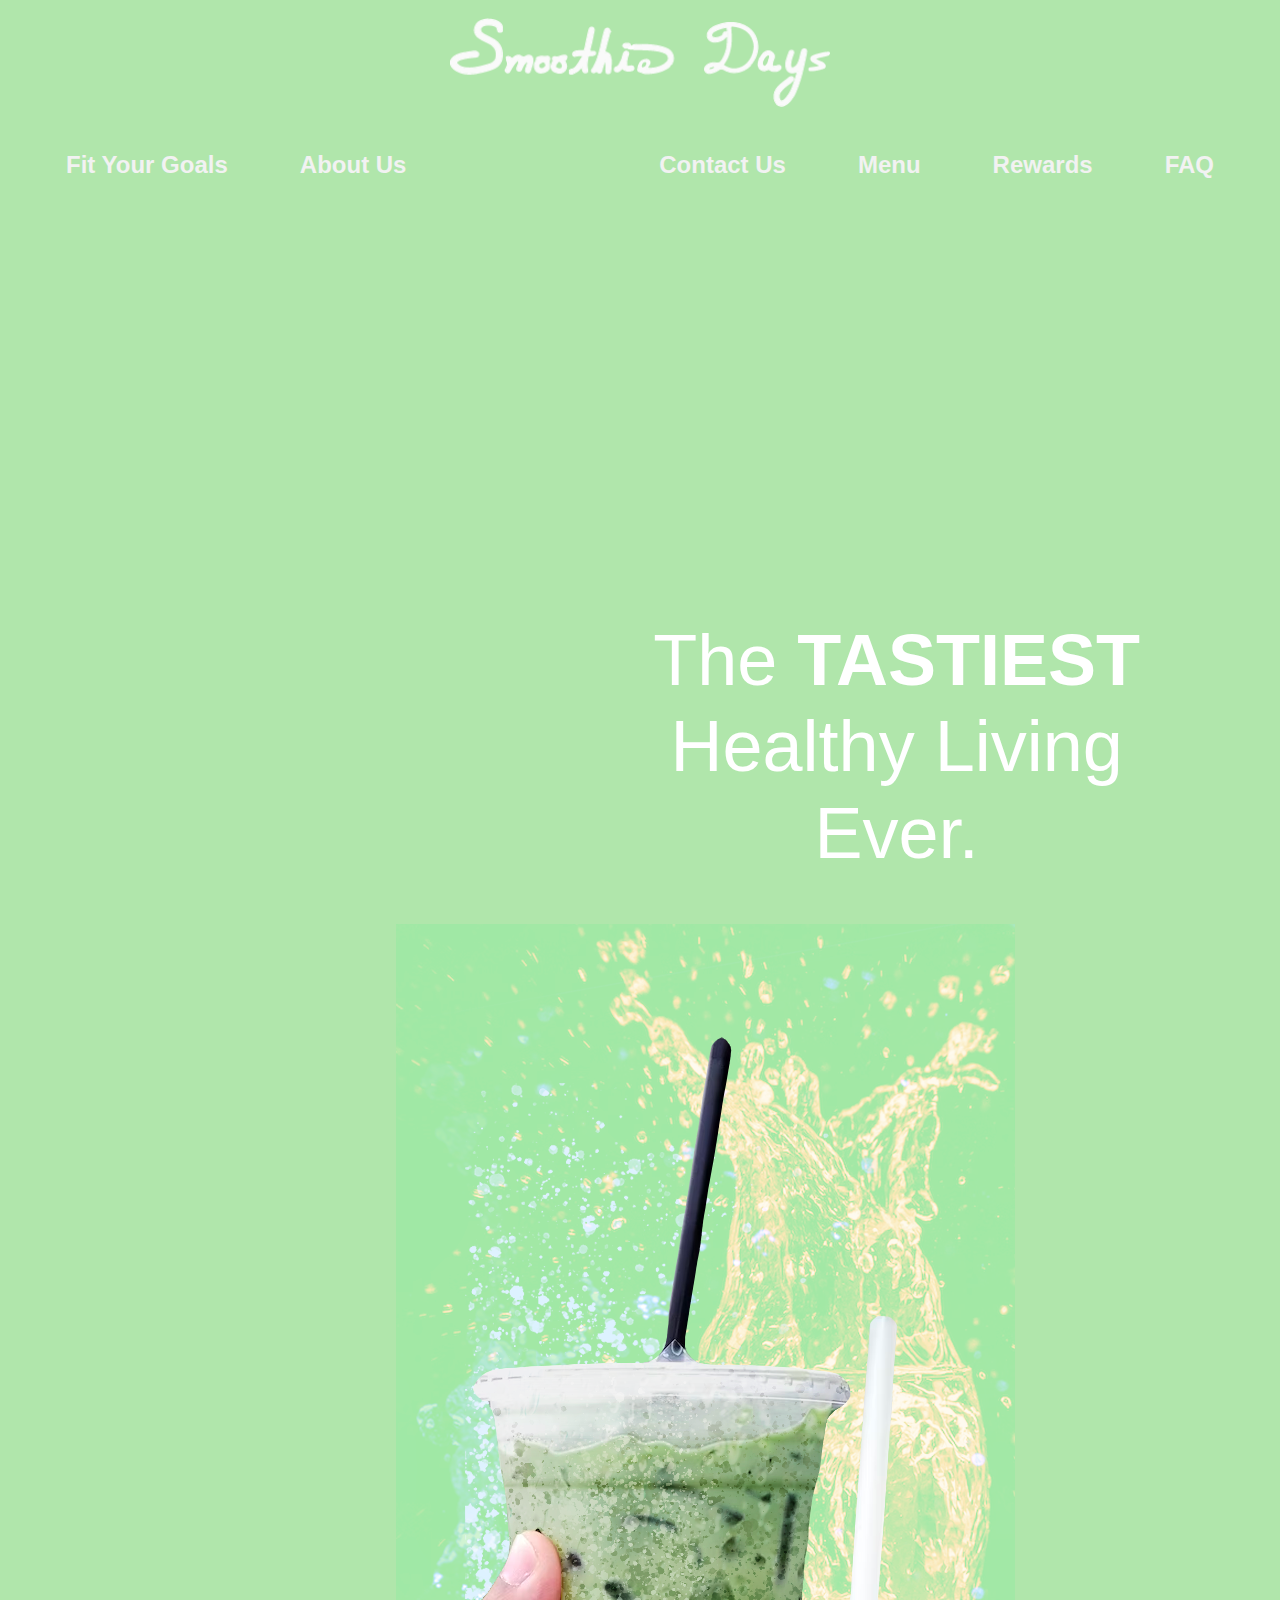
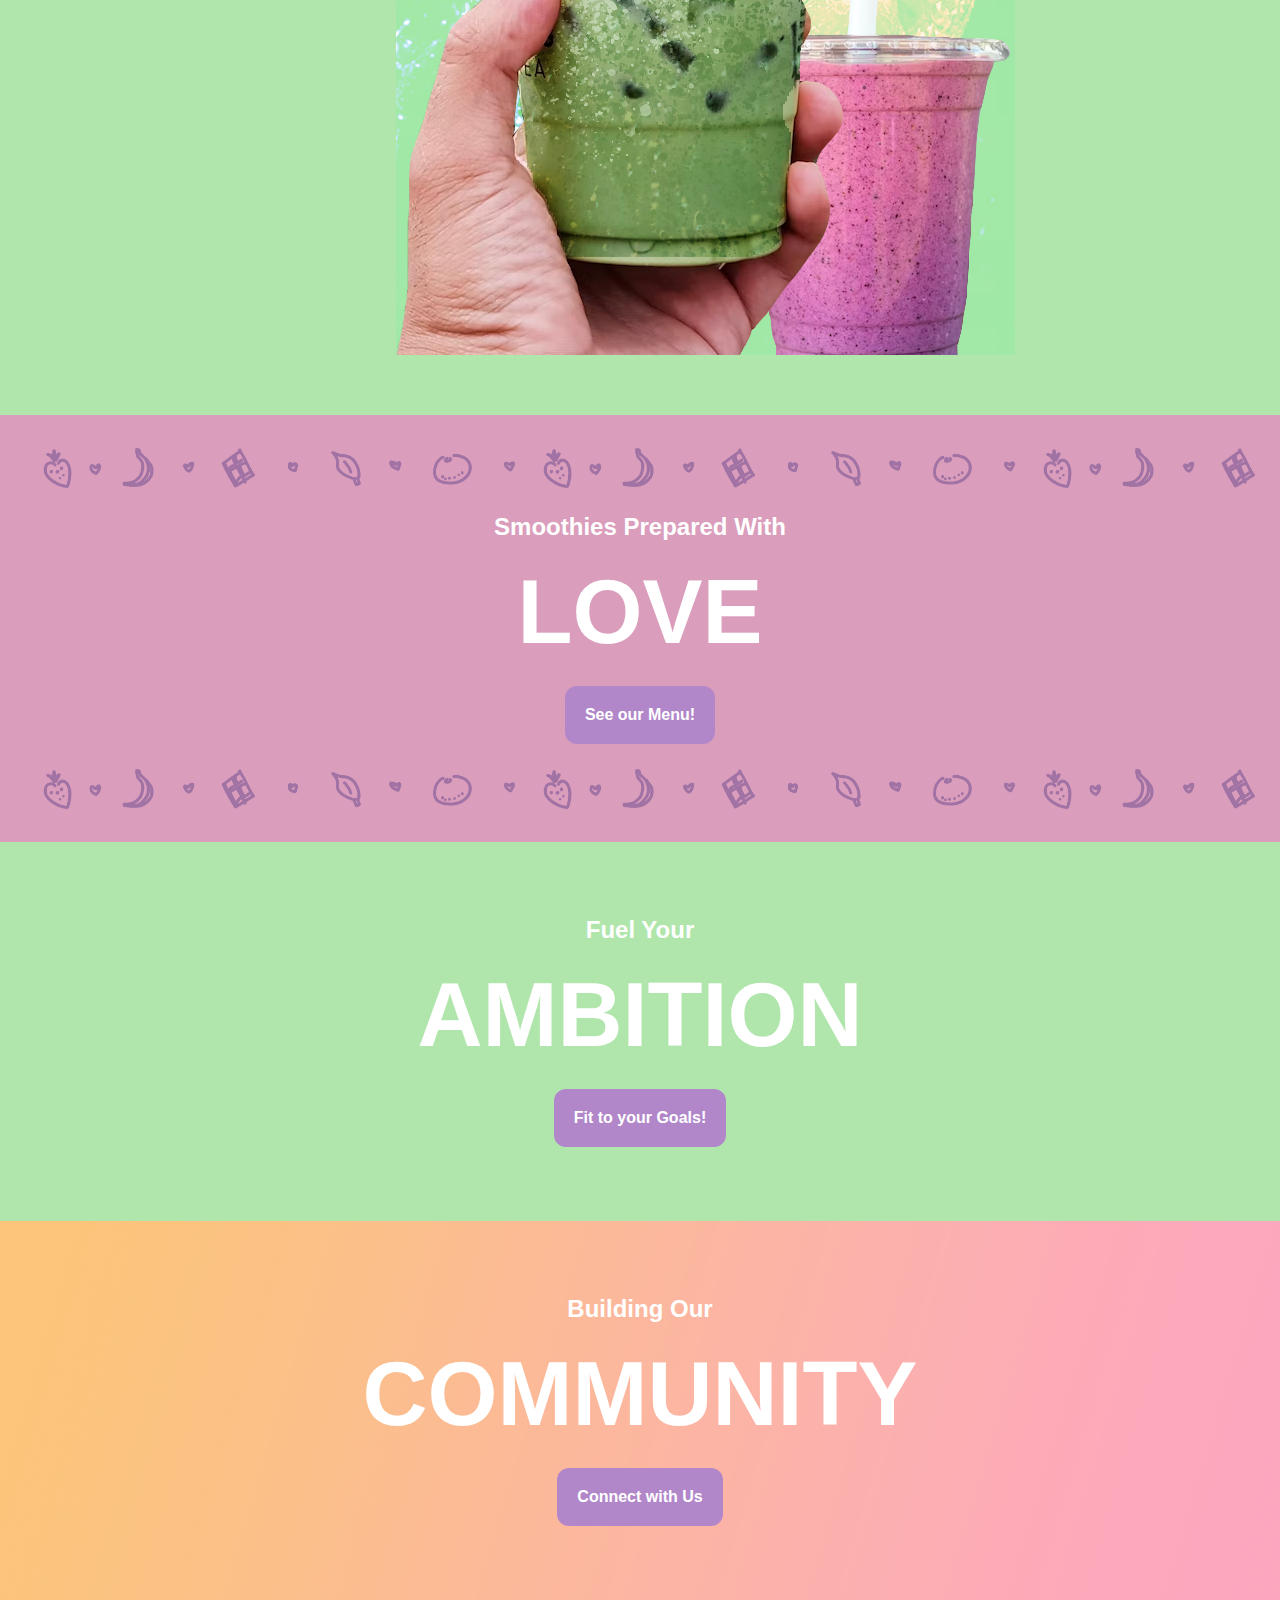
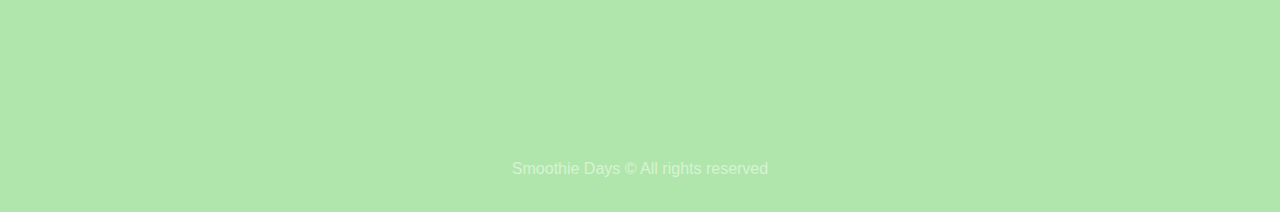
==== index.html @ b8621936 "Finished Contact Us" ====
<!<!DOCTYPE html>

<html>

  <head>
    <title>
      Smoothie Website
    </title>
    <link rel="stylesheet" href="style_a.css">
  </head>




  <body>
    <br>

    <!-- Header -->
    <div class="ashton_header">
      <a href="index.html"><img src="logo.png" alt="Smoothie Days" class="logo"></a>
      <div class="topnav">
        <h2 style="margin:30px;">
          <a href="fit_your_goals.html" style="float:left;">Fit Your Goals</a>
          <a href="about_us.html" style="float:left;">About Us</a>
          <a href="faq.html" style="float:right;">FAQ</a>
          <a href="rewards.html" style="float:right;">Rewards</a>
          <a href="menu.html" style="float:right;">Menu</a>
          <a href="contact_us.html" style="float:right;">Contact Us</a>
        </h2>
      </div>
    </div>


    <br>
    <br>
    <br>



    <!-- Main Ad -->
    <div class="headline">
      <h1>
        <br>
        <br>
        <br>
      The <a style="font-weight:bolder;">TASTIEST <a><br>
      Healthy Living <br>
      Ever.
      </h1>
      <img src="cup.png" alt="Smoothie Days Smoothie">
    </div>


    <!-- Menu ad -->
    <div class="menu_ad1">
      <div class="sliding_background"></div>
      <h2>Smoothies Prepared With</h2>
      <a>LOVE</a>
      <br>
      <br>
      <!-- add the button here  -->
      <form action="about_us.html">
        <input type="submit" value = "See our Menu!" class="button_menu">
      </form>
      <div class="sliding_background"></div>
    </div>




    <div class="menu_ad2">
      <br>
      <h2>Fuel Your</h2>
      <a>AMBITION</a>
      <br>
      <br>
      <form action="fit_your_goals.html">
        <input type="submit" value = "Fit to your Goals!" class="button_menu">
      </form>
      <br>


    </div>

    <div class="menu_ad3">
      <br>
      <h2>Building Our</h2>
      <a>COMMUNITY</a>
      <br>
      <br>
      <form action="about_us.html">
        <input type="submit" value = "Connect with Us" class="button_menu">
      </form>
      <br>


    </div>

    <br>
    <br>
    <br>
    <br>
    <br>
    <br>
    <br>
    <br>
    <p style="text-align:center;opacity:0.5;">Smoothie Days &#169; All rights reserved</p>
    <br>






  </body>

</html>
---- style_a.css ----
body {
  background-color: #b0e6ab;
  font-family: 'Helvetica', 'Arial', sans-serif;
  color: white;
  margin:0;
  padding:0;


}

/* used for the biggest of logo */
h1 {
  font-weight:normal;
}

h2 {
  font-size: 24px;
  font-weight:bold;
}

a {
  text-decoration:none;
  color:white;
}

.topnav {
  white-space: nowrap;
  overflow: hidden;
  text-overflow: ellipsis;

}

.topnav a{
  float: left;
  color: #f2f2f2;
  text-align: center;
  padding: 14px 36px;
  text-decoration: none;
}

.topnav a:hover {
  text-shadow: 0 0 30px #fff;
}


.logo {
  display: block;
  margin-left: auto;
  margin-right: auto;
  width: 380px;
  transition: all .2s ease-in-out;

}

.logo:hover {
  transform: scale(1.05);
}

.headline {
  font-weight:normal;
  display: block;
  margin: 2px 0 0 0;
  overflow:hidden;
  line-height:1.2;
}

.headline h1 {
  font-size: 72px;
  float:right;
  margin-right:80px;
  transition: all .2s ease-in-out;
}

.headline img{
  display:inline;
  margin-left:130px;

}

@media only screen and (max-width: 1024px) {
  .headline h1 {
    font-size: 52px;
    text-align: center;
    display: block;
    margin-left: auto;
    margin-right: auto;
    float:none;
  }

  .headline img {
    margin-left:0px;

  }
}


.menu_ad1 {
  display: block;
  padding: 28px;
  text-align: center;
  background-color: #da9dbc;
  overflow: hidden;
  transition: all .2s ease-in-out;
}

.menu_ad1 a{
  font-size:90px;
  padding:0px;
  font-weight:bold;
  position: relative;
  margin: 0 auto;
  text-align: center;
}

.menu_ad1:hover {
  background-color:#bf7f9f;
  background-blend-mode: lighten;
}


.menu_ad2 {
  display: block;
  padding: 36px;
  text-align: center;
  background: url(lifting.png) no-repeat center center fixed;
  -webkit-background-size: cover;
  -moz-background-size: cover;
  -o-background-size: cover;
  background-size: 100%;
  overflow: hidden;
  transition: all .2s ease-in-out;
}


.menu_ad2:hover {
  display: block;
  background:linear-gradient(rgba(0,0,0,0.25), rgba(0,0,0,0.25)), url(lifting.png);
  -webkit-background-size: cover;
  -moz-background-size: cover;
  -o-background-size: cover;
  background-size: 100%;
}

.menu_ad2 a{
  font-size:90px;
  padding:0px;
  font-weight:bold;
  position: relative;
  margin: 0 auto;
  text-align: center;
}

.menu_ad3 {
  display: block;
  padding: 36px;
  text-align: center;
  background: url(gradient.png);

  background-size: 100%;
  overflow: hidden;
  transition: all .2s ease-in-out;
}


.menu_ad3:hover {

  background:linear-gradient(rgba(0,0,0,0.25), rgba(0,0,0,0.25)), url(gradient.png);
  background-size: 100%;
  /* background: linear-gradient(90deg,#d1a463,#ba7588); */
}


.menu_ad3 a{
  font-size:90px;
  padding:0px;
  font-weight:bold;
  position: relative;
  margin: 0 auto;
  text-align: center;

}


.button_menu {
  background-color: #b187ca;
  border: none;
  color: white;
  padding: 20px;
  text-align: center;
  text-decoration: none;
  font-weight:bold;
  display: inline-block;
  font-size: 16px;
  margin: 4px 2px;
  border-radius: 12px;
  transition: all .2s ease-in-out;
}

.button_menu:hover {
  background-image: linear-gradient(rgb(0 0 0/5%) 0 0);
  transform: scale(1.05);
  color:linear-gradient(rgb(0 0 0/5%) 0 0);
}



.sliding_background {
  background: url("ingredient_patt.png") repeat-x;
  background-size: 500px;
  opacity: .75;
  height: 50px;
  width: 5076px;
  animation: slide 60s linear infinite;
}

@keyframes slide {
  0% {
    transform: translate3d(0, 0, 0);
  }
  100% {
    transform: translate3d(-1692px, 0, 0); /* The image width */
  }
}

.menu_ad1 img{
  width:35%;


}

.headline {
    background-blend-mode: multiply;
    background-size: cover;
    padding: 60px;
    display: block;
    color: white;
    text-align: center;
}

.headline h4 {
  margin:0px;
  font-size: 50px;
}

.line {
    background-color: white;
    margin: 0px;
    width: 100%;
    height: 10px;
}

input[type=text]{
    -webkit-border-radius: 20px;
    -moz-border-radius: 20px;
     border-radius: 20px;
     border: 1px solid #24b538;
     color: black;
     width: 250px;
     height: 30px;
     padding-left: 10px;
    }

input[type=text]:focus {
     outline: none;
     border: 1px solid #a0d18c;
     color: #24b538;
}

input[type=text]::placeholder {
     opacity: .5;
}

.onsubmit {
    padding: 60px;
    display: block;
    color: #24b538;
    text-align: center;
    font-size:28px;
    line-height: 1.5;
}


label {
  display: inline-block;
  width:80px;
  text-align: left;
  font-weight: bold;
}

textarea{
  border-radius: 5px;
  font-family: 'Helvetica', 'Arial', sans-serif;
}

textarea::placeholder {
  font-family: 'Helvetica', 'Arial', sans-serif;
  opacity: .5;

}

input[type=button]{
     border-radius: 10px;
     border: 1px solid #2d9fd9;
     color: white;
     background: #b187ca;
     height: 30px;
     padding-left: 10px;
     font-size: 12px;
     font-weight: bold;
    }


.white_board {
  color: #24b538;
    background: white;
    padding: 30px;
    margin: 60px;
    font-size:18px;
    line-height: 1.5;

}

ul{
    font-weight: bold;
    font-size:28px;
    line-height: 1.5 ;
}

li{
  font-weight: normal;
    margin-left:30px;
    font-size:20px;
}
/* .menu_ad */

/*
:hover {
        transform: scale(1.1);
        box-shadow: 0 0 10px rgba(0, 0, 0, 0.5);
} */
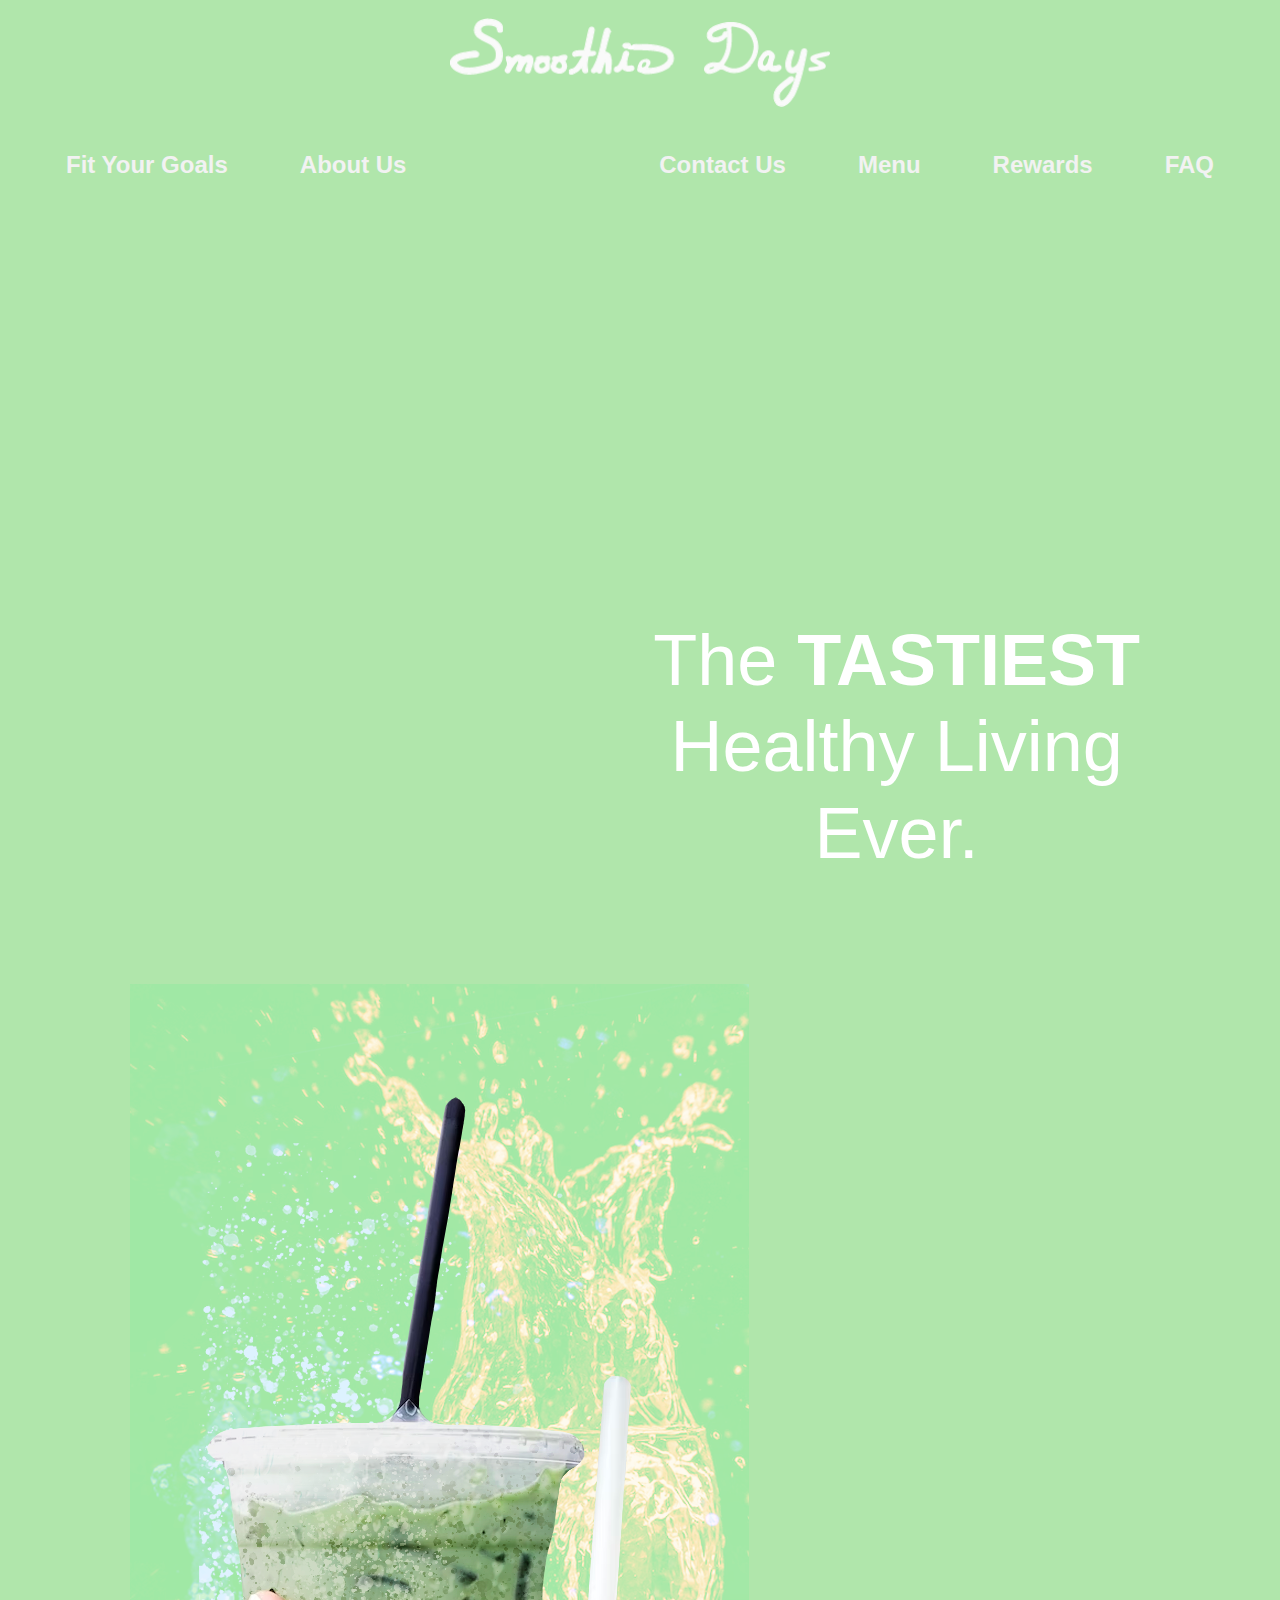
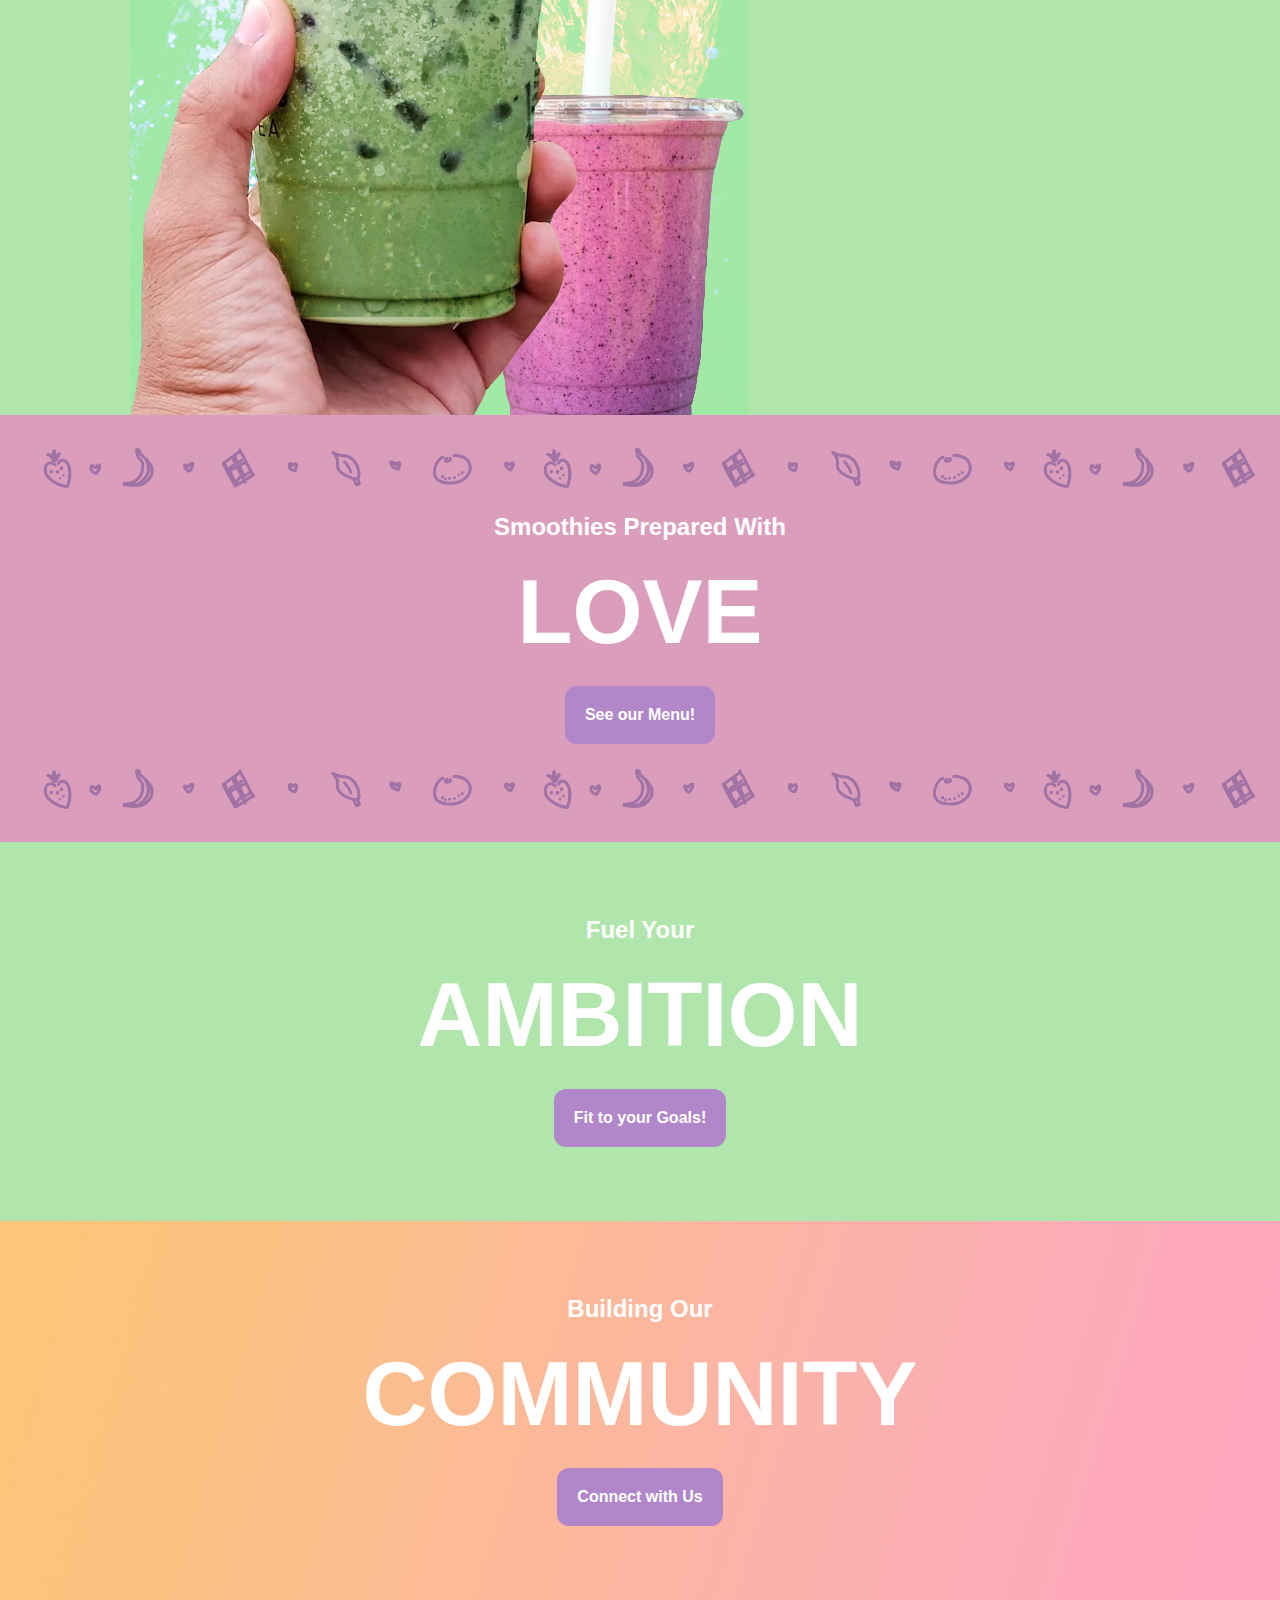
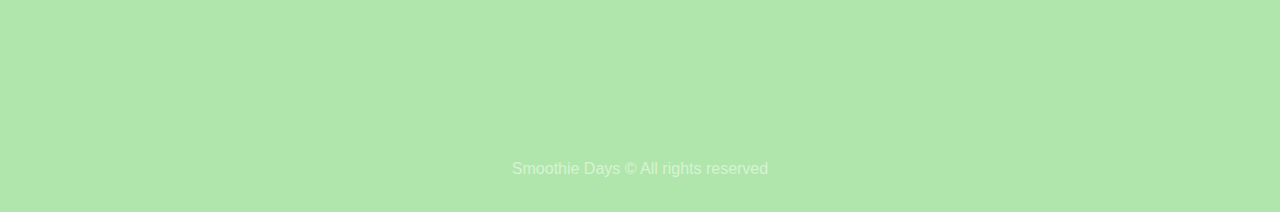
==== commit ebd2b264: "FAQ" ====
--- a/index.html
+++ b/index.html
@@ -47,9 +47,9 @@
       Healthy Living <br>
       Ever.
       </h1>
-      <img src="cup.png" alt="Smoothie Days Smoothie">
+
     </div>
-
+<img src="cup.png" alt="Smoothie Days Smoothie" style="display:inline;">
 
     <!-- Menu ad -->
     <div class="menu_ad1">
--- a/style_a.css
+++ b/style_a.css
@@ -71,10 +71,8 @@
   transition: all .2s ease-in-out;
 }
 
-.headline img{
-  display:inline;
+img {
   margin-left:130px;
-
 }
 
 @media only screen and (max-width: 1024px) {
@@ -87,9 +85,8 @@
     float:none;
   }
 
-  .headline img {
+  img {
     margin-left:0px;
-
   }
 }
 
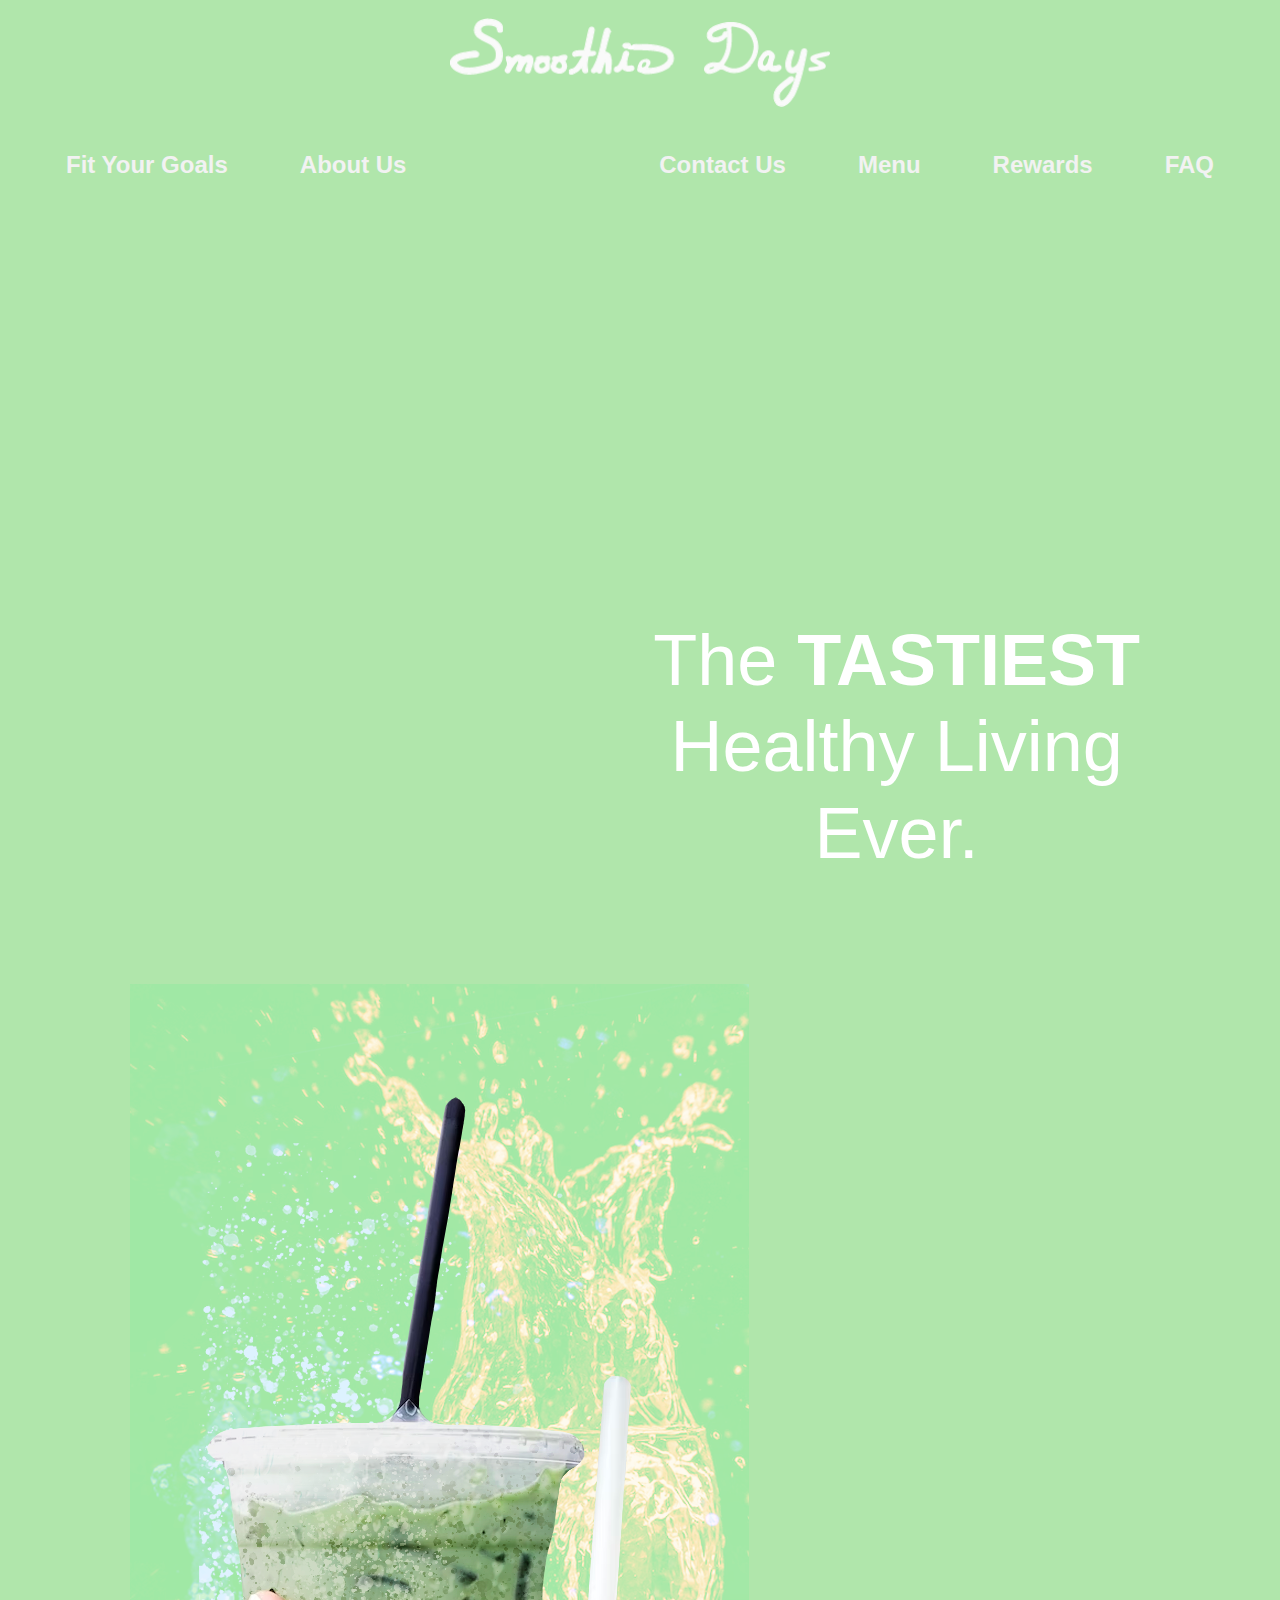
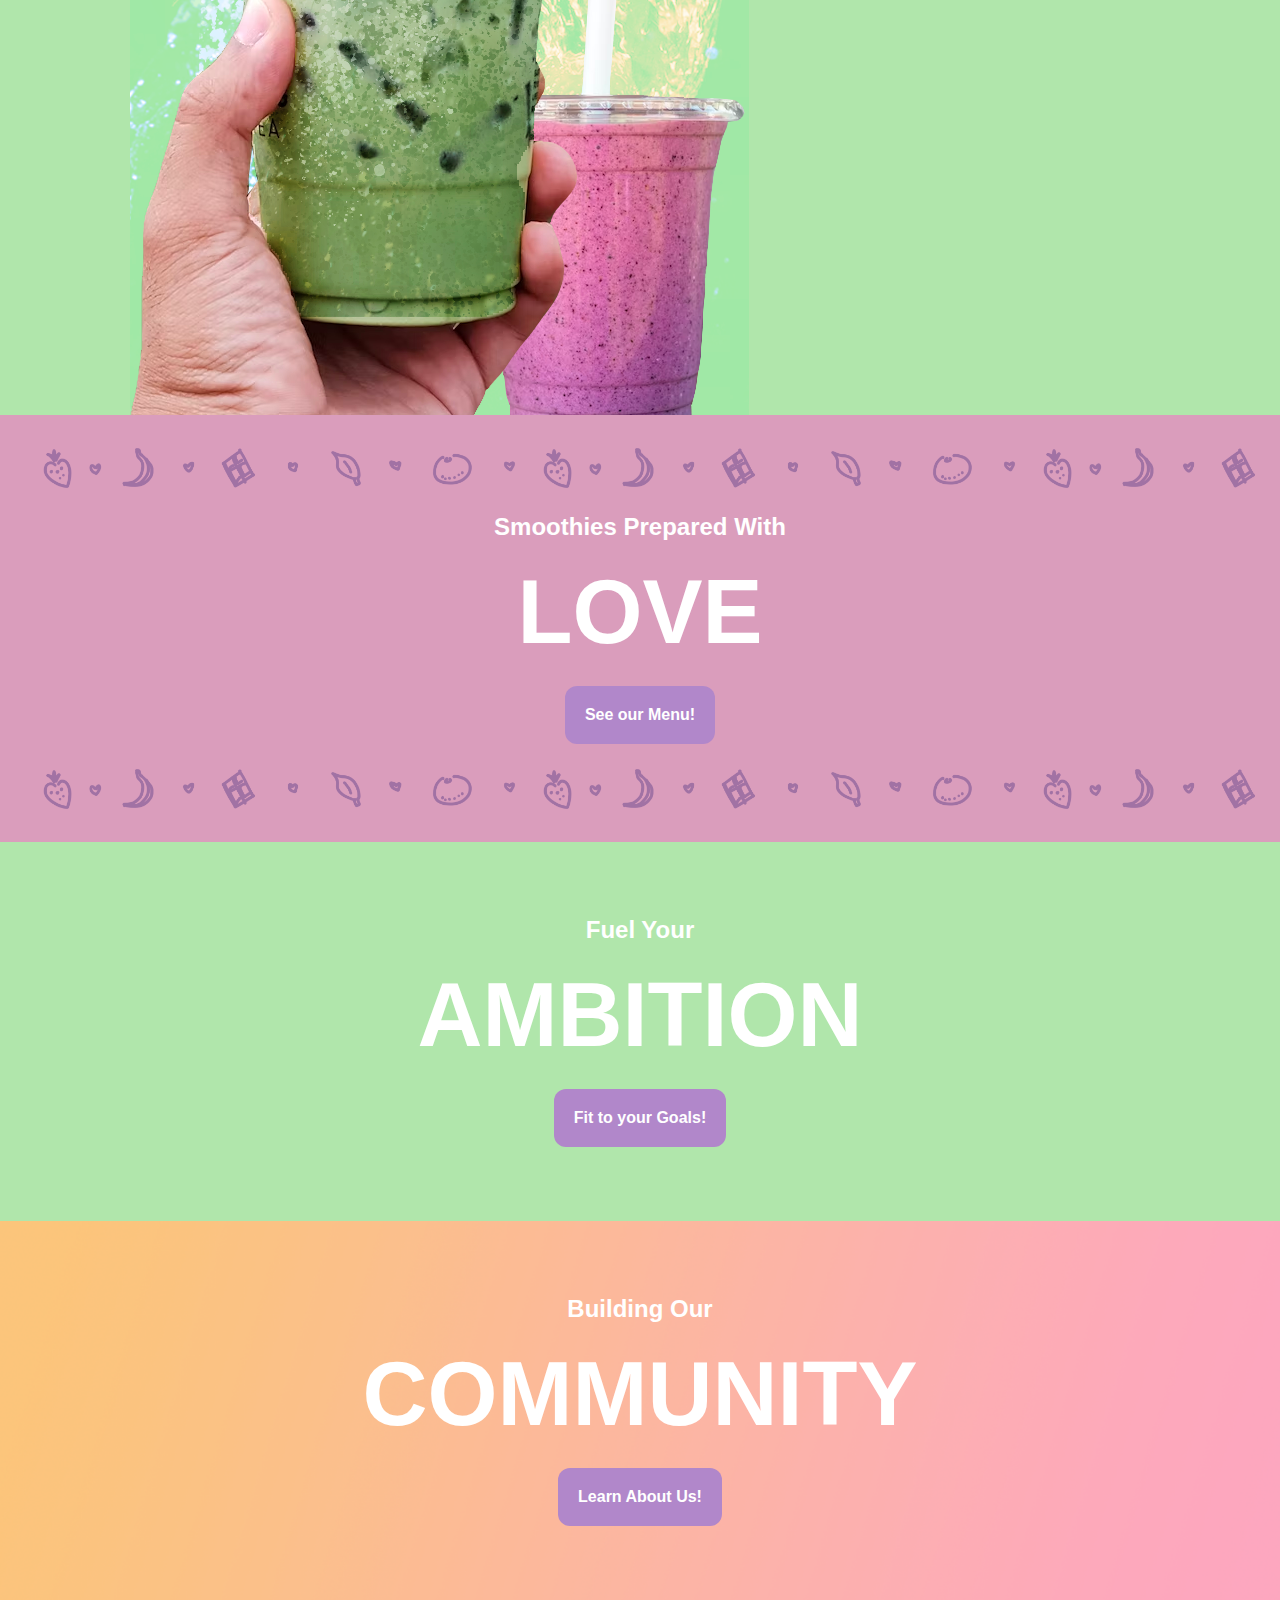
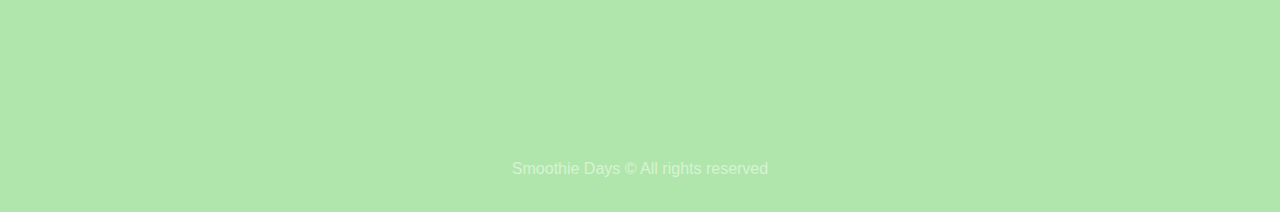
==== commit 820dbee1: "minor edit to index.html" ====
--- a/index.html
+++ b/index.html
@@ -89,7 +89,7 @@
       <br>
       <br>
       <form action="about_us.html">
-        <input type="submit" value = "Connect with Us" class="button_menu">
+        <input type="submit" value = "Learn About Us!" class="button_menu">
       </form>
       <br>
 
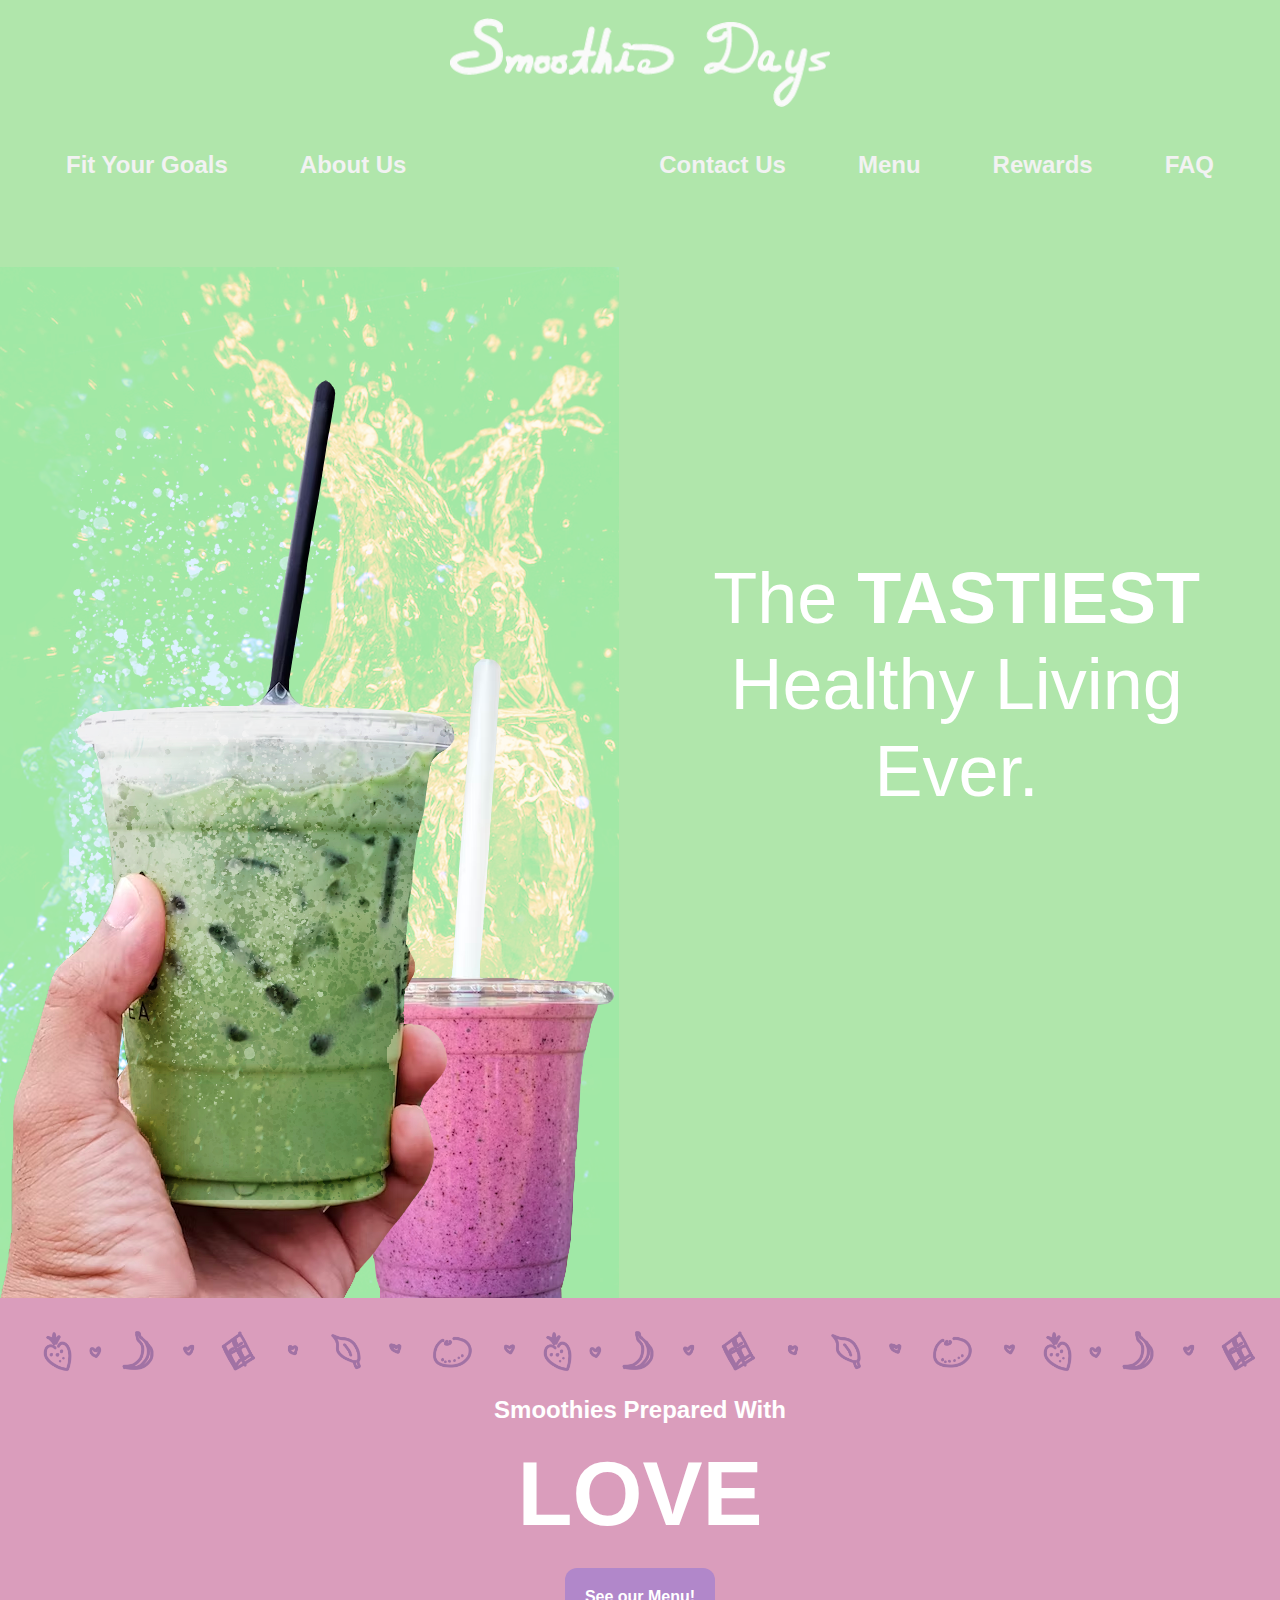
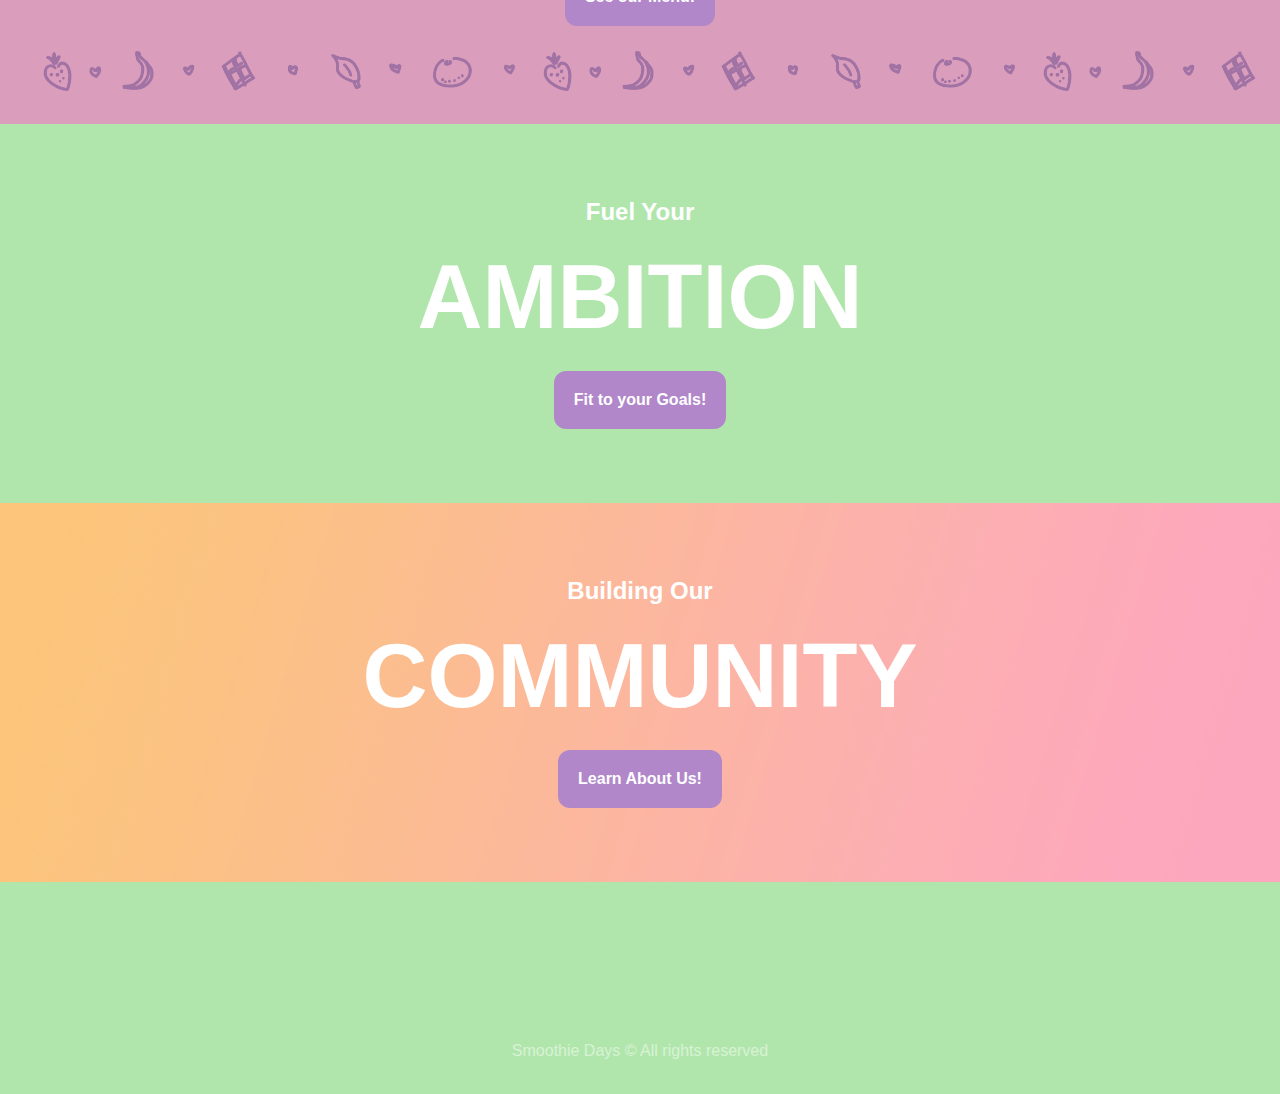
==== commit ea6bc1d9: "Fixed homepage" ====
--- a/index.html
+++ b/index.html
@@ -38,7 +38,7 @@
 
 
     <!-- Main Ad -->
-    <div class="headline">
+    <div class="headline" style="display: inline;">
       <h1>
         <br>
         <br>
--- a/style_a.css
+++ b/style_a.css
@@ -58,7 +58,7 @@
 
 .headline {
   font-weight:normal;
-  display: block;
+  display:inline;
   margin: 2px 0 0 0;
   overflow:hidden;
   line-height:1.2;
@@ -71,9 +71,9 @@
   transition: all .2s ease-in-out;
 }
 
-img {
+/* img {
   margin-left:130px;
-}
+} */
 
 @media only screen and (max-width: 1024px) {
   .headline h1 {
@@ -221,8 +221,6 @@
 
 .menu_ad1 img{
   width:35%;
-
-
 }
 
 .headline {
@@ -314,7 +312,6 @@
     margin: 60px;
     font-size:18px;
     line-height: 1.5;
-
 }
 
 ul{
@@ -334,4 +331,4 @@
 :hover {
         transform: scale(1.1);
         box-shadow: 0 0 10px rgba(0, 0, 0, 0.5);
-} */
+} */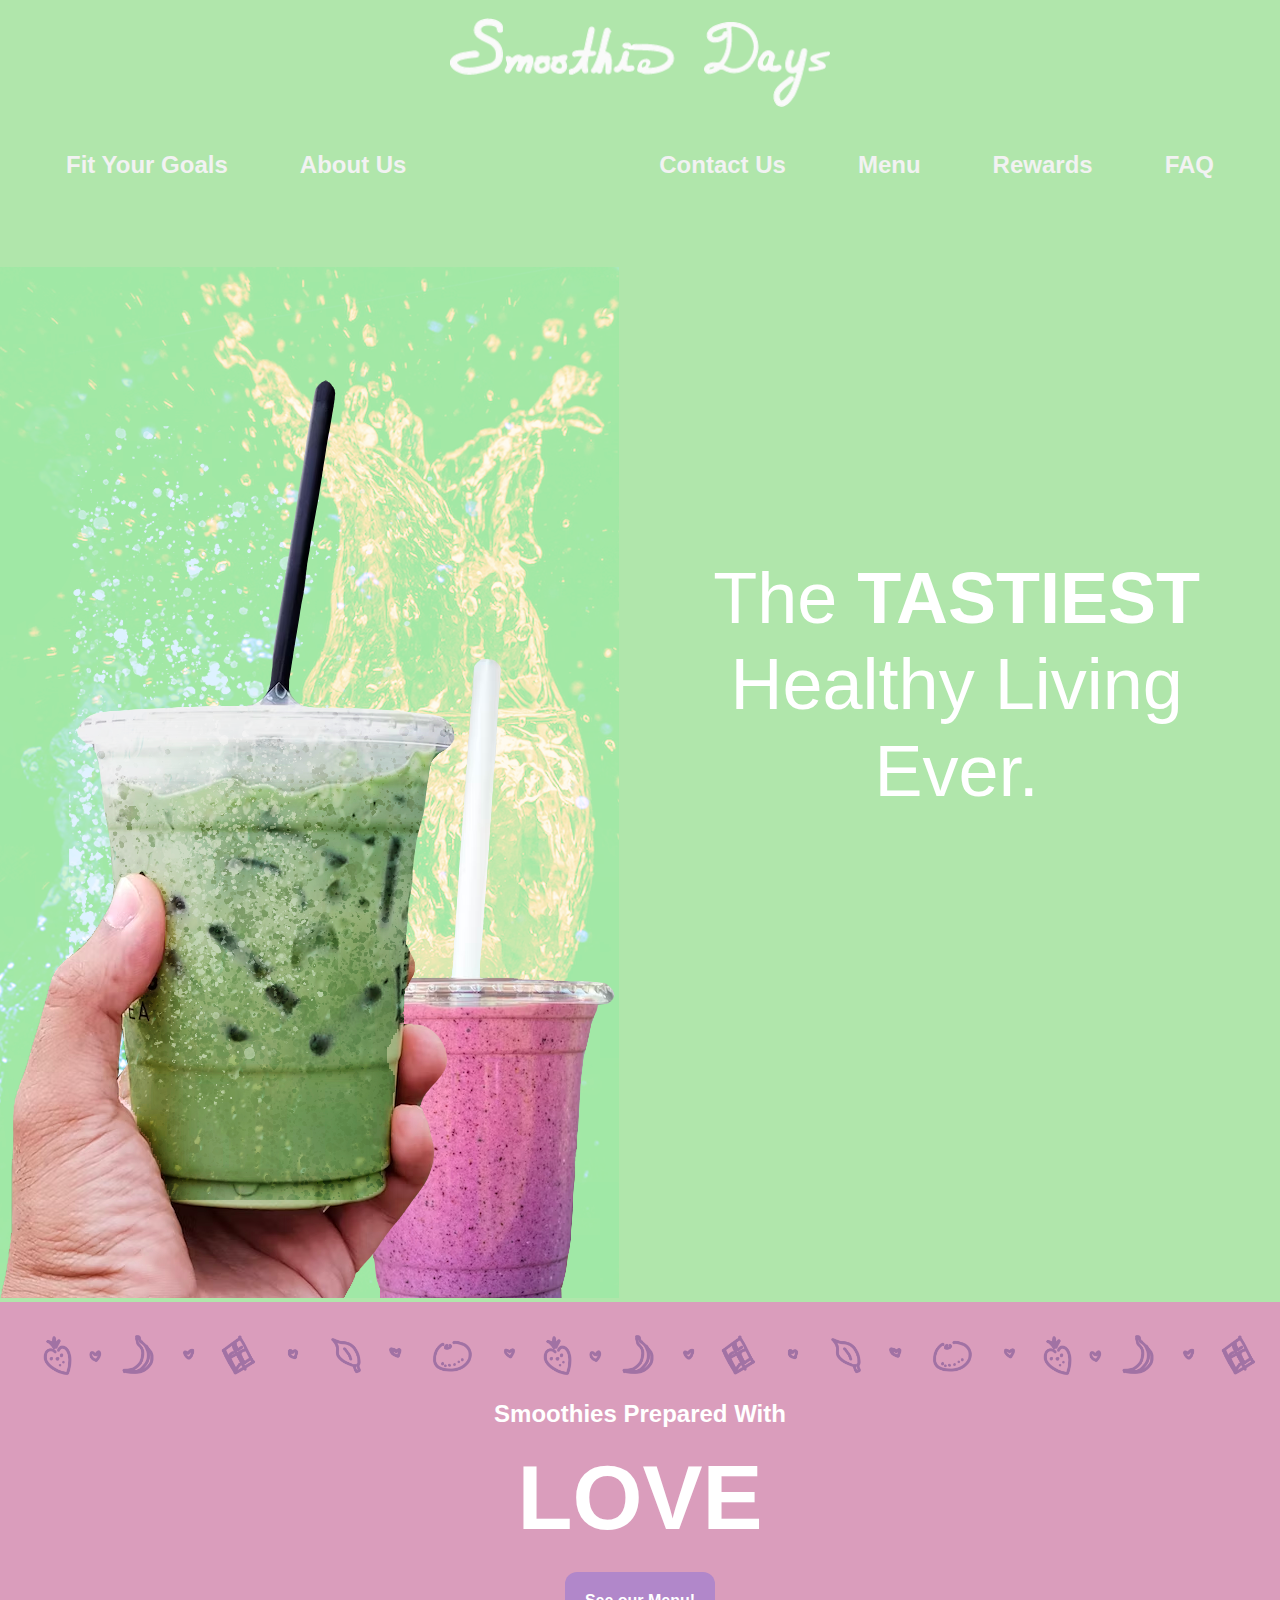
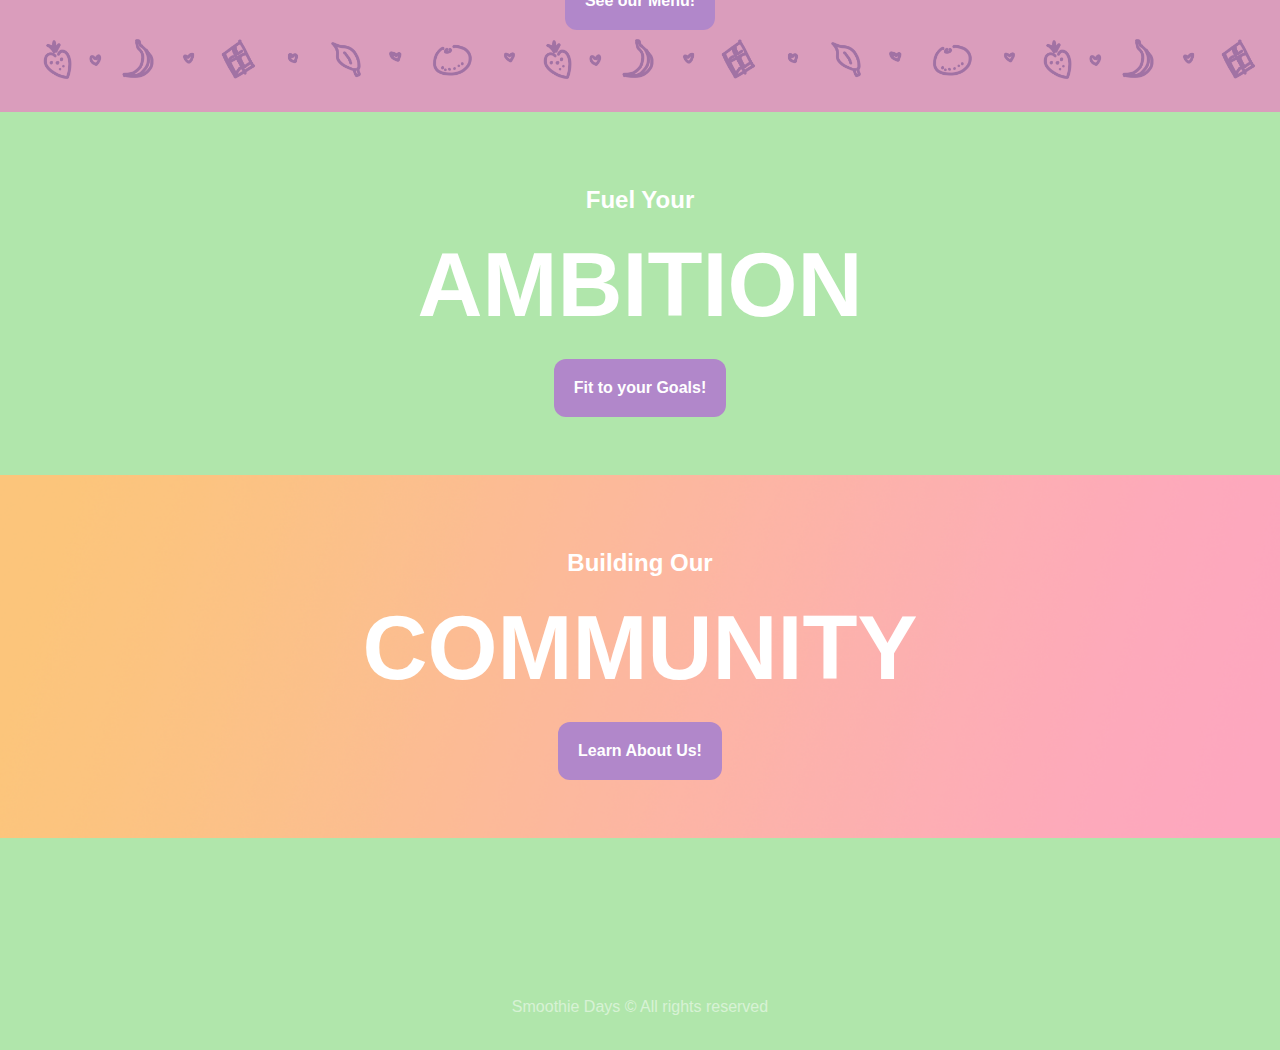
==== commit e0911d26: "Meta Keywords" ====
--- a/index.html
+++ b/index.html
@@ -1,117 +1,109 @@
-<!<!DOCTYPE html>
 
-<html>
+<!DOCTYPE html>
+<html lang="en">
+<head>
+  <meta charset="UTF-8">
+  <meta http-equiv="X-UA-Compatible" content="IE=edge">
+  <meta name="viewport" content="width=device-width, initial-scale=1.0">
+  <meta name="keywords" content="Smoothie, Smoothies, Health, Healthy, Smoothie Days">
+  <link rel="stylesheet" href="style_a.css">
+  <title>Smoothie Website</title>
+</head>
+<body>
+  <br>
 
-  <head>
-    <title>
-      Smoothie Website
-    </title>
-    <link rel="stylesheet" href="style_a.css">
-  </head>
+  <!-- Header -->
+  <div class="ashton_header">
+    <a href="index.html"><img src="logo.png" alt="Smoothie Days" class="logo"></a>
+    <div class="topnav">
+      <h2 style="margin:30px;">
+        <a href="fit_your_goals.html" style="float:left;">Fit Your Goals</a>
+        <a href="about_us.html" style="float:left;">About Us</a>
+        <a href="faq.html" style="float:right;">FAQ</a>
+        <a href="rewards.html" style="float:right;">Rewards</a>
+        <a href="menu.html" style="float:right;">Menu</a>
+        <a href="contact_us.html" style="float:right;">Contact Us</a>
+      </h2>
+    </div>
+  </div>
+
+
+  <br>
+  <br>
+  <br>
+
+
+
+  <!-- Main Ad -->
+  <div class="headline" style="display: inline;">
+    <h1>
+      <br>
+      <br>
+      <br>
+    The <a style="font-weight:bolder;">TASTIEST <a><br>
+    Healthy Living <br>
+    Ever.
+    </h1>
+
+  </div>
+<img src="cup.png" alt="Smoothie Days Smoothie" style="display:inline;">
+
+  <!-- Menu ad -->
+  <div class="menu_ad1">
+    <div class="sliding_background"></div>
+    <h2>Smoothies Prepared With</h2>
+    <a>LOVE</a>
+    <br>
+    <br>
+    <!-- add the button here  -->
+    <form action="about_us.html">
+      <input type="submit" value = "See our Menu!" class="button_menu">
+    </form>
+    <div class="sliding_background"></div>
+  </div>
 
 
 
 
-  <body>
+  <div class="menu_ad2">
     <br>
-
-    <!-- Header -->
-    <div class="ashton_header">
-      <a href="index.html"><img src="logo.png" alt="Smoothie Days" class="logo"></a>
-      <div class="topnav">
-        <h2 style="margin:30px;">
-          <a href="fit_your_goals.html" style="float:left;">Fit Your Goals</a>
-          <a href="about_us.html" style="float:left;">About Us</a>
-          <a href="faq.html" style="float:right;">FAQ</a>
-          <a href="rewards.html" style="float:right;">Rewards</a>
-          <a href="menu.html" style="float:right;">Menu</a>
-          <a href="contact_us.html" style="float:right;">Contact Us</a>
-        </h2>
-      </div>
-    </div>
-
-
+    <h2>Fuel Your</h2>
+    <a>AMBITION</a>
     <br>
     <br>
+    <form action="fit_your_goals.html">
+      <input type="submit" value = "Fit to your Goals!" class="button_menu">
+    </form>
     <br>
 
 
+  </div>
 
-    <!-- Main Ad -->
-    <div class="headline" style="display: inline;">
-      <h1>
-        <br>
-        <br>
-        <br>
-      The <a style="font-weight:bolder;">TASTIEST <a><br>
-      Healthy Living <br>
-      Ever.
-      </h1>
-
-    </div>
-<img src="cup.png" alt="Smoothie Days Smoothie" style="display:inline;">
-
-    <!-- Menu ad -->
-    <div class="menu_ad1">
-      <div class="sliding_background"></div>
-      <h2>Smoothies Prepared With</h2>
-      <a>LOVE</a>
-      <br>
-      <br>
-      <!-- add the button here  -->
-      <form action="about_us.html">
-        <input type="submit" value = "See our Menu!" class="button_menu">
-      </form>
-      <div class="sliding_background"></div>
-    </div>
-
-
-
-
-    <div class="menu_ad2">
-      <br>
-      <h2>Fuel Your</h2>
-      <a>AMBITION</a>
-      <br>
-      <br>
-      <form action="fit_your_goals.html">
-        <input type="submit" value = "Fit to your Goals!" class="button_menu">
-      </form>
-      <br>
-
-
-    </div>
-
-    <div class="menu_ad3">
-      <br>
-      <h2>Building Our</h2>
-      <a>COMMUNITY</a>
-      <br>
-      <br>
-      <form action="about_us.html">
-        <input type="submit" value = "Learn About Us!" class="button_menu">
-      </form>
-      <br>
-
-
-    </div>
-
+  <div class="menu_ad3">
+    <br>
+    <h2>Building Our</h2>
+    <a>COMMUNITY</a>
     <br>
     <br>
-    <br>
-    <br>
-    <br>
-    <br>
-    <br>
-    <br>
-    <p style="text-align:center;opacity:0.5;">Smoothie Days &#169; All rights reserved</p>
+    <form action="about_us.html">
+      <input type="submit" value = "Learn About Us!" class="button_menu">
+    </form>
     <br>
 
 
+  </div>
 
+  <br>
+  <br>
+  <br>
+  <br>
+  <br>
+  <br>
+  <br>
+  <br>
+  <p style="text-align:center;opacity:0.5;">Smoothie Days &#169; All rights reserved</p>
+  <br>
 
+</body>
 
-
-  </body>
-
-</html>
+</html>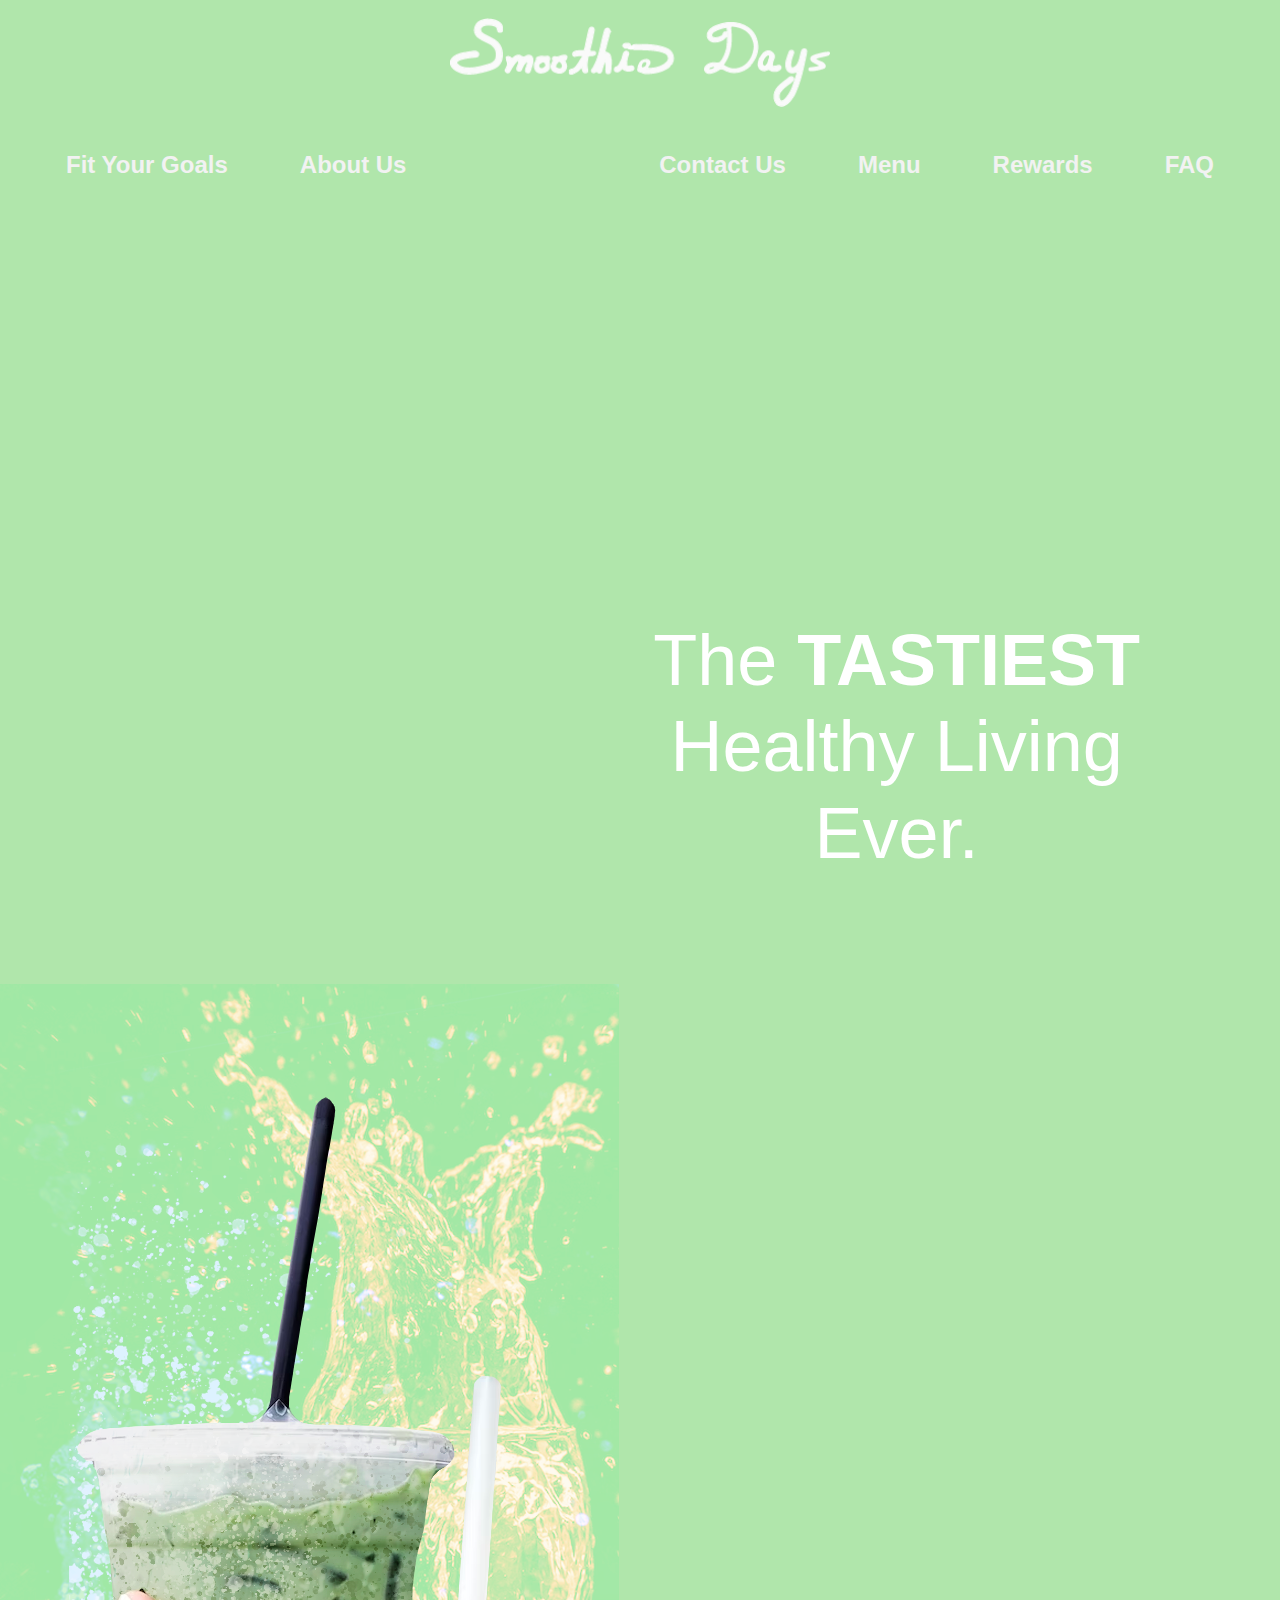
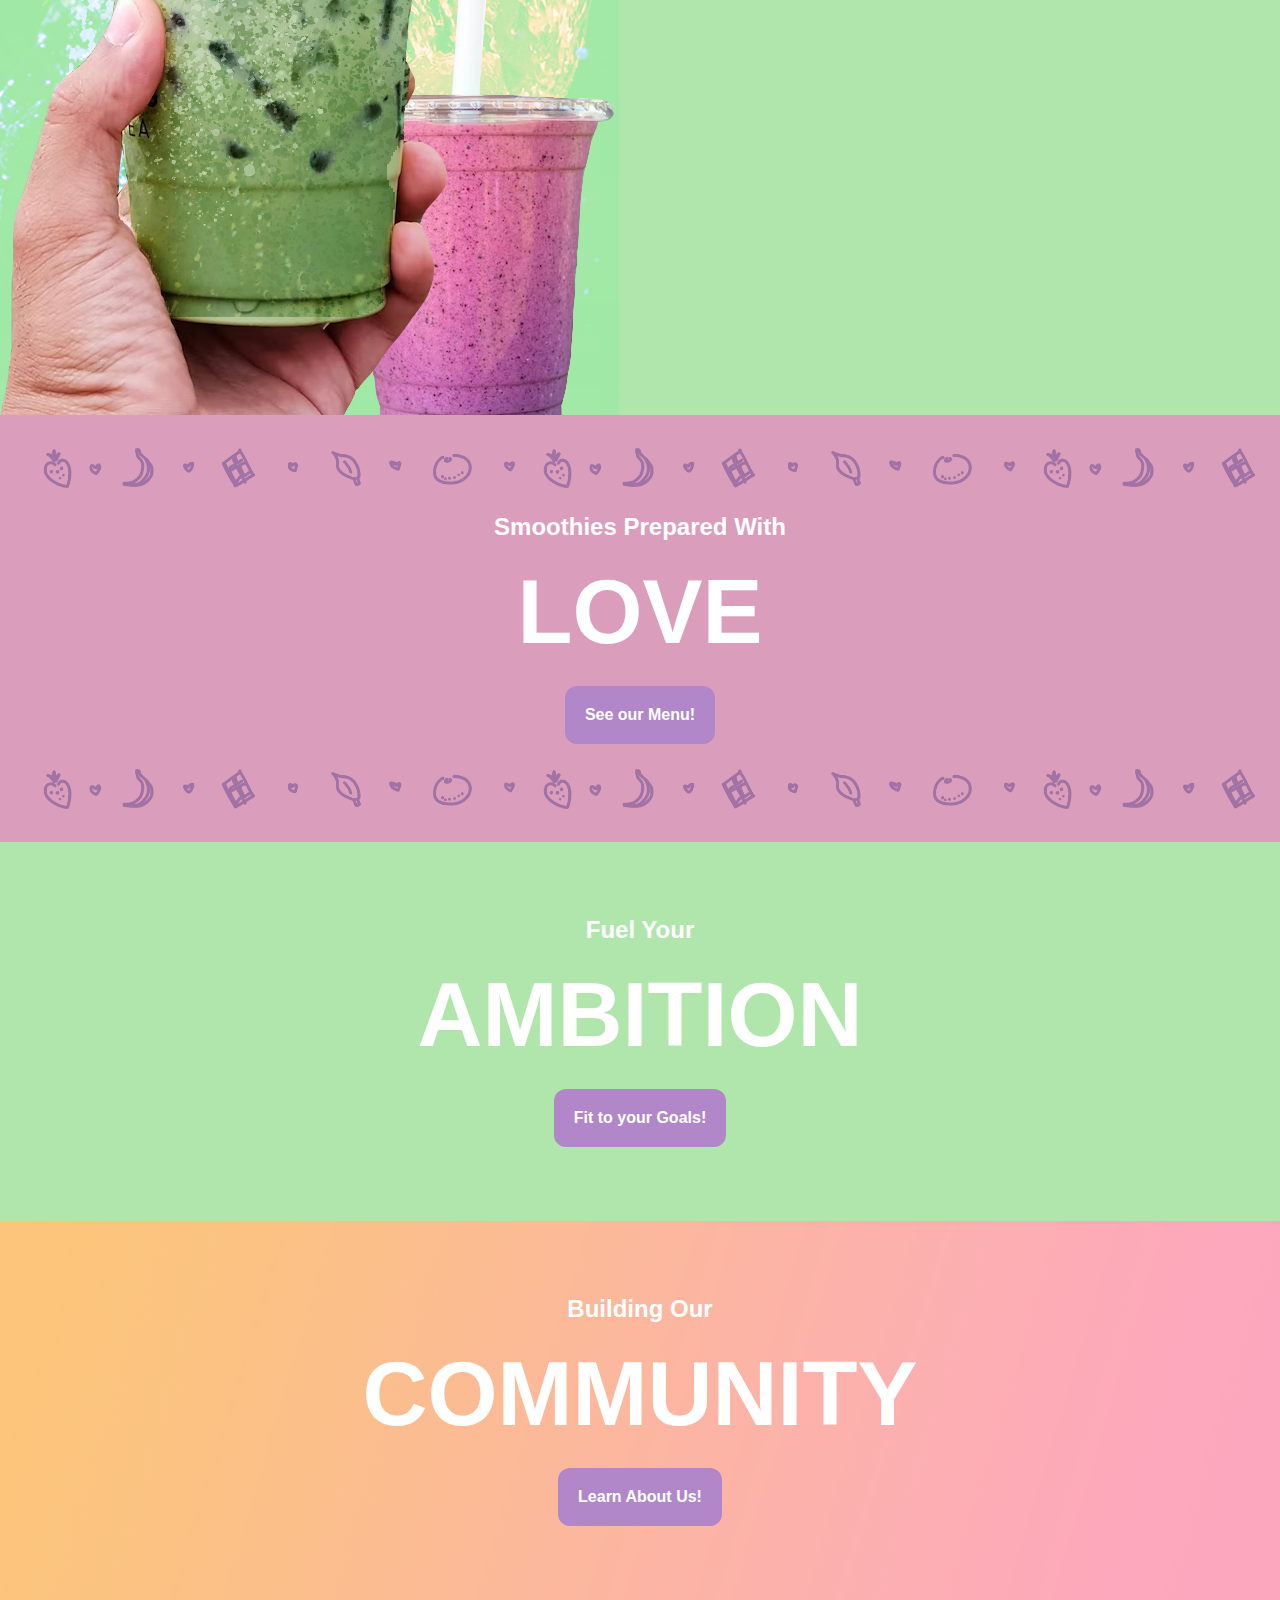
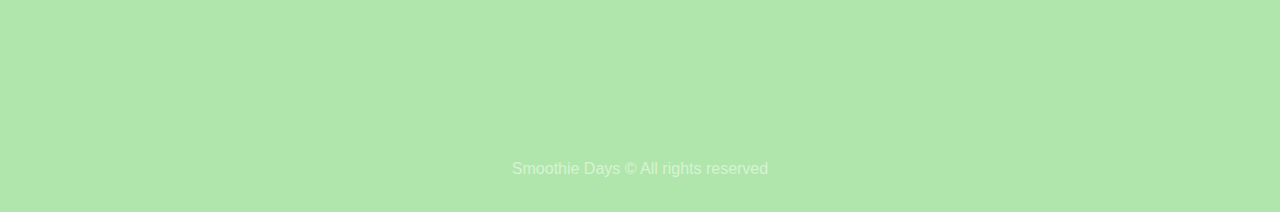
==== commit 1cf0e1c1: "meta" ====
--- a/index.html
+++ b/index.html
@@ -1,109 +1,118 @@
+<!<!DOCTYPE html>
 
-<!DOCTYPE html>
-<html lang="en">
-<head>
-  <meta charset="UTF-8">
-  <meta http-equiv="X-UA-Compatible" content="IE=edge">
-  <meta name="viewport" content="width=device-width, initial-scale=1.0">
-  <meta name="keywords" content="Smoothie, Smoothies, Health, Healthy, Smoothie Days">
-  <link rel="stylesheet" href="style_a.css">
-  <title>Smoothie Website</title>
-</head>
-<body>
-  <br>
+<html>
 
-  <!-- Header -->
-  <div class="ashton_header">
-    <a href="index.html"><img src="logo.png" alt="Smoothie Days" class="logo"></a>
-    <div class="topnav">
-      <h2 style="margin:30px;">
-        <a href="fit_your_goals.html" style="float:left;">Fit Your Goals</a>
-        <a href="about_us.html" style="float:left;">About Us</a>
-        <a href="faq.html" style="float:right;">FAQ</a>
-        <a href="rewards.html" style="float:right;">Rewards</a>
-        <a href="menu.html" style="float:right;">Menu</a>
-        <a href="contact_us.html" style="float:right;">Contact Us</a>
-      </h2>
-    </div>
-  </div>
-
-
-  <br>
-  <br>
-  <br>
-
-
-
-  <!-- Main Ad -->
-  <div class="headline" style="display: inline;">
-    <h1>
-      <br>
-      <br>
-      <br>
-    The <a style="font-weight:bolder;">TASTIEST <a><br>
-    Healthy Living <br>
-    Ever.
-    </h1>
-
-  </div>
-<img src="cup.png" alt="Smoothie Days Smoothie" style="display:inline;">
-
-  <!-- Menu ad -->
-  <div class="menu_ad1">
-    <div class="sliding_background"></div>
-    <h2>Smoothies Prepared With</h2>
-    <a>LOVE</a>
-    <br>
-    <br>
-    <!-- add the button here  -->
-    <form action="about_us.html">
-      <input type="submit" value = "See our Menu!" class="button_menu">
-    </form>
-    <div class="sliding_background"></div>
-  </div>
+  <head>
+    <title>
+      Smoothie Website
+    </title>
+    <link rel="stylesheet" href="style_a.css">
+    <meta name="keywords" content="Smoothie Days, Smoothie, All Natural Smoothies, Healthy Smoothies, Low Calorie, Low Calorie Smoothies">
+  </head>
 
 
 
 
-  <div class="menu_ad2">
+  <body>
     <br>
-    <h2>Fuel Your</h2>
-    <a>AMBITION</a>
+
+    <!-- Header -->
+    <div class="ashton_header">
+      <a href="index.html"><img src="logo.png" alt="Smoothie Days" class="logo"></a>
+      <div class="topnav">
+        <h2 style="margin:30px;">
+          <a href="fit_your_goals.html" style="float:left;">Fit Your Goals</a>
+          <a href="about_us.html" style="float:left;">About Us</a>
+          <a href="faq.html" style="float:right;">FAQ</a>
+          <a href="rewards.html" style="float:right;">Rewards</a>
+          <a href="menu.html" style="float:right;">Menu</a>
+          <a href="contact_us.html" style="float:right;">Contact Us</a>
+        </h2>
+      </div>
+    </div>
+
+
     <br>
     <br>
-    <form action="fit_your_goals.html">
-      <input type="submit" value = "Fit to your Goals!" class="button_menu">
-    </form>
     <br>
 
 
-  </div>
 
-  <div class="menu_ad3">
-    <br>
-    <h2>Building Our</h2>
-    <a>COMMUNITY</a>
+    <!-- Main Ad -->
+    <div class="headline">
+      <h1>
+        <br>
+        <br>
+        <br>
+      The <a style="font-weight:bolder;">TASTIEST <a><br>
+      Healthy Living <br>
+      Ever.
+      </h1>
+
+    </div>
+<img src="cup.png" alt="Smoothie Days Smoothie" style="display:inline;">
+
+    <!-- Menu ad -->
+    <div class="menu_ad1">
+      <div class="sliding_background"></div>
+      <h2>Smoothies Prepared With</h2>
+      <a>LOVE</a>
+      <br>
+      <br>
+      <!-- add the button here  -->
+      <form action="about_us.html">
+        <input type="submit" value = "See our Menu!" class="button_menu">
+      </form>
+      <div class="sliding_background"></div>
+    </div>
+
+
+
+
+    <div class="menu_ad2">
+      <br>
+      <h2>Fuel Your</h2>
+      <a>AMBITION</a>
+      <br>
+      <br>
+      <form action="fit_your_goals.html">
+        <input type="submit" value = "Fit to your Goals!" class="button_menu">
+      </form>
+      <br>
+
+
+    </div>
+
+    <div class="menu_ad3">
+      <br>
+      <h2>Building Our</h2>
+      <a>COMMUNITY</a>
+      <br>
+      <br>
+      <form action="about_us.html">
+        <input type="submit" value = "Learn About Us!" class="button_menu">
+      </form>
+      <br>
+
+
+    </div>
+
     <br>
     <br>
-    <form action="about_us.html">
-      <input type="submit" value = "Learn About Us!" class="button_menu">
-    </form>
+    <br>
+    <br>
+    <br>
+    <br>
+    <br>
+    <br>
+    <p style="text-align:center;opacity:0.5;">Smoothie Days &#169; All rights reserved</p>
     <br>
 
 
-  </div>
 
-  <br>
-  <br>
-  <br>
-  <br>
-  <br>
-  <br>
-  <br>
-  <br>
-  <p style="text-align:center;opacity:0.5;">Smoothie Days &#169; All rights reserved</p>
-  <br>
 
-</body>
 
-</html>+
+  </body>
+
+</html>
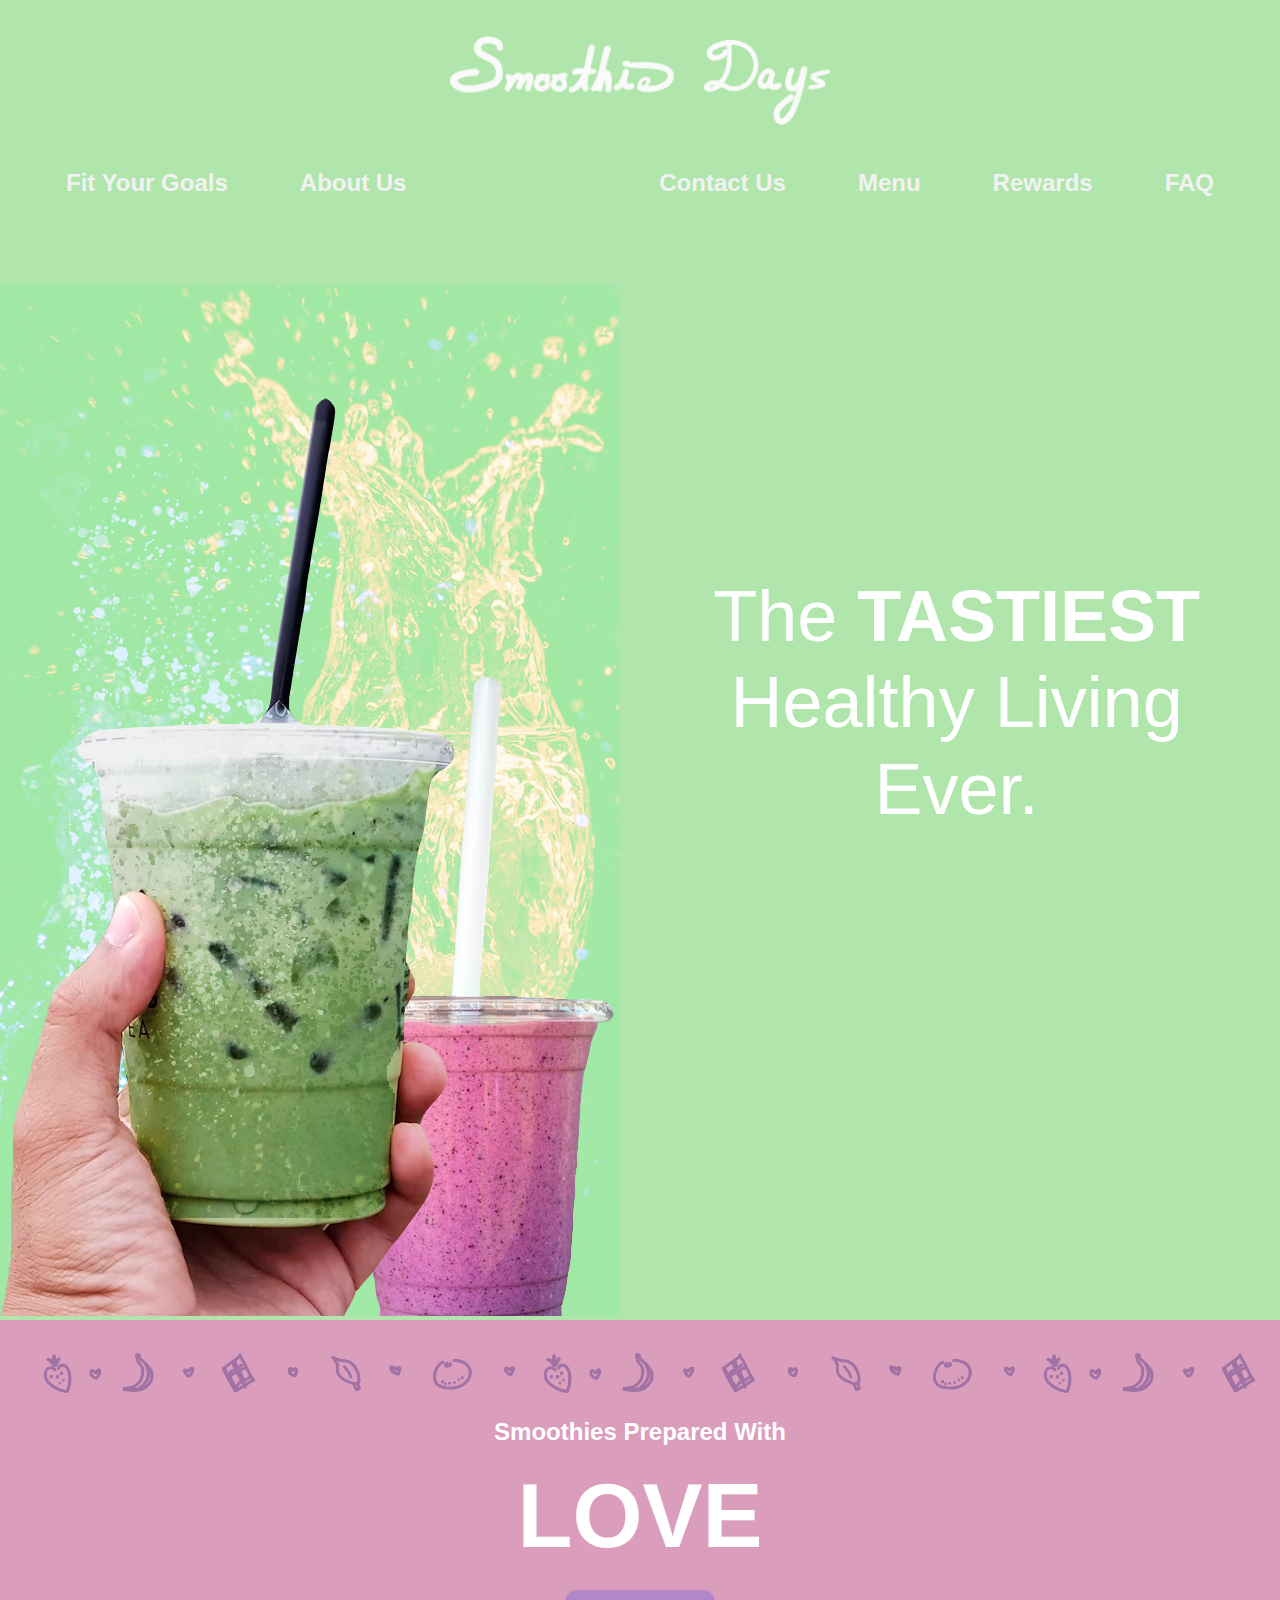
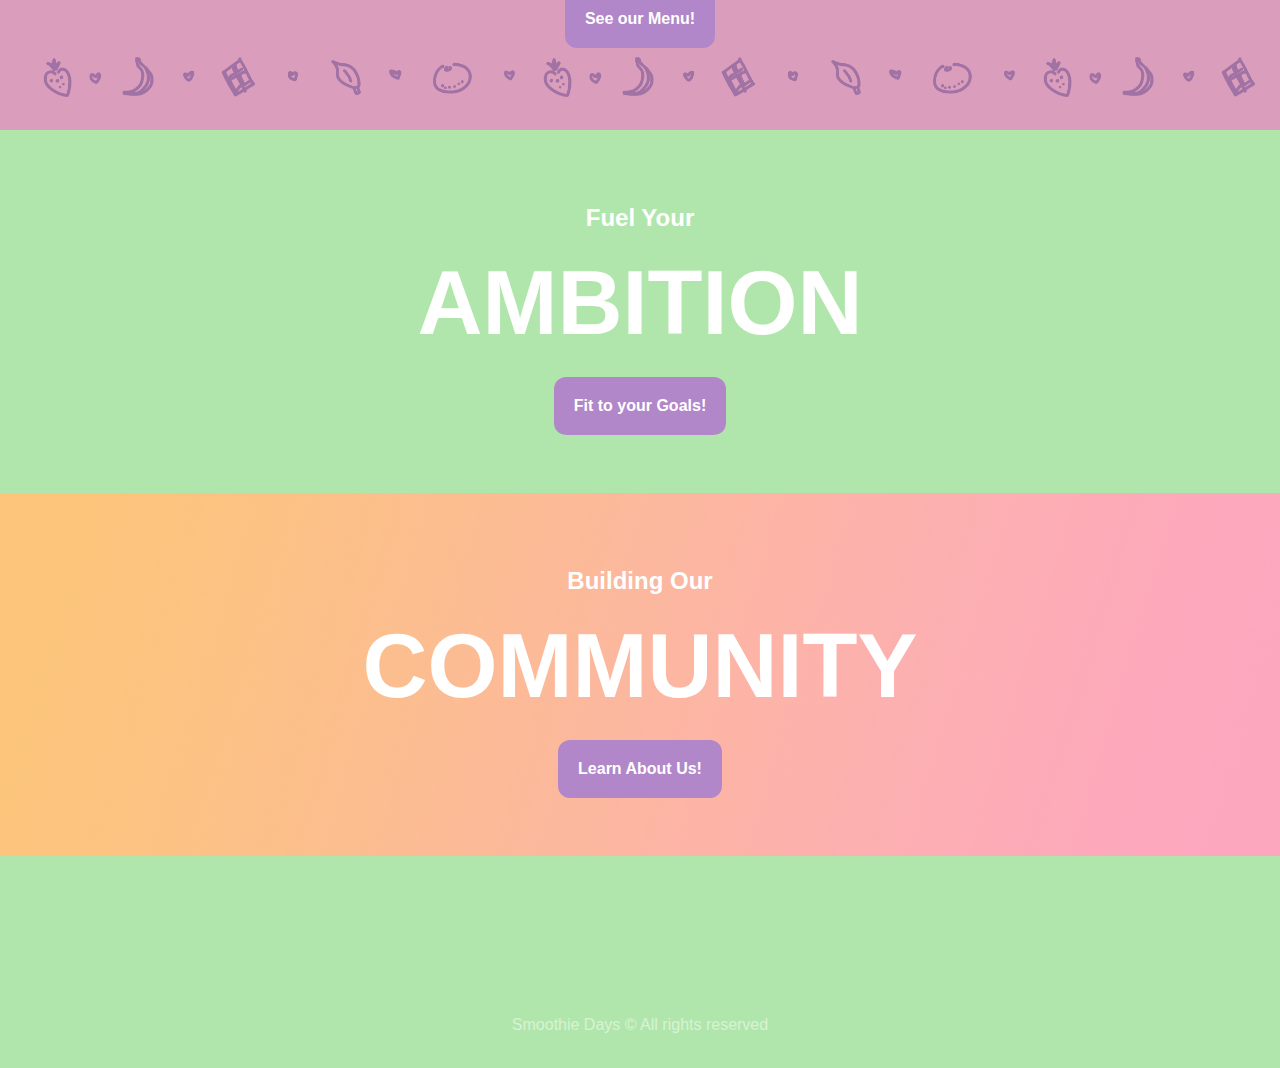
==== commit 33bce0fe: "Merge branch 'main' of https://github.com/jkim019/midterm" ====
--- a/index.html
+++ b/index.html
@@ -1,6 +1,16 @@
-<!<!DOCTYPE html>
 
-<html>
+<!DOCTYPE html>
+<html lang="en">
+<head>
+  <meta charset="UTF-8">
+  <meta http-equiv="X-UA-Compatible" content="IE=edge">
+  <meta name="viewport" content="width=device-width, initial-scale=1.0">
+  <meta name="keywords" content="Smoothie, Smoothies, Health, Healthy, Smoothie Days">
+  <link rel="stylesheet" href="style_a.css">
+  <title>Smoothie Website</title>
+</head>
+<body>
+  <br>
 
   <head>
     <title>
@@ -30,89 +40,85 @@
         </h2>
       </div>
     </div>
+  </div>
 
 
-    <br>
-    <br>
-    <br>
+  <br>
+  <br>
+  <br>
 
 
 
-    <!-- Main Ad -->
-    <div class="headline">
-      <h1>
-        <br>
-        <br>
-        <br>
-      The <a style="font-weight:bolder;">TASTIEST <a><br>
-      Healthy Living <br>
-      Ever.
-      </h1>
+  <!-- Main Ad -->
+  <div class="headline" style="display: inline;">
+    <h1>
+      <br>
+      <br>
+      <br>
+    The <a style="font-weight:bolder;">TASTIEST <a><br>
+    Healthy Living <br>
+    Ever.
+    </h1>
 
-    </div>
+  </div>
 <img src="cup.png" alt="Smoothie Days Smoothie" style="display:inline;">
 
-    <!-- Menu ad -->
-    <div class="menu_ad1">
-      <div class="sliding_background"></div>
-      <h2>Smoothies Prepared With</h2>
-      <a>LOVE</a>
-      <br>
-      <br>
-      <!-- add the button here  -->
-      <form action="about_us.html">
-        <input type="submit" value = "See our Menu!" class="button_menu">
-      </form>
-      <div class="sliding_background"></div>
-    </div>
+  <!-- Menu ad -->
+  <div class="menu_ad1">
+    <div class="sliding_background"></div>
+    <h2>Smoothies Prepared With</h2>
+    <a>LOVE</a>
+    <br>
+    <br>
+    <!-- add the button here  -->
+    <form action="about_us.html">
+      <input type="submit" value = "See our Menu!" class="button_menu">
+    </form>
+    <div class="sliding_background"></div>
+  </div>
 
 
 
 
-    <div class="menu_ad2">
-      <br>
-      <h2>Fuel Your</h2>
-      <a>AMBITION</a>
-      <br>
-      <br>
-      <form action="fit_your_goals.html">
-        <input type="submit" value = "Fit to your Goals!" class="button_menu">
-      </form>
-      <br>
-
-
-    </div>
-
-    <div class="menu_ad3">
-      <br>
-      <h2>Building Our</h2>
-      <a>COMMUNITY</a>
-      <br>
-      <br>
-      <form action="about_us.html">
-        <input type="submit" value = "Learn About Us!" class="button_menu">
-      </form>
-      <br>
-
-
-    </div>
-
+  <div class="menu_ad2">
+    <br>
+    <h2>Fuel Your</h2>
+    <a>AMBITION</a>
     <br>
     <br>
-    <br>
-    <br>
-    <br>
-    <br>
-    <br>
-    <br>
-    <p style="text-align:center;opacity:0.5;">Smoothie Days &#169; All rights reserved</p>
+    <form action="fit_your_goals.html">
+      <input type="submit" value = "Fit to your Goals!" class="button_menu">
+    </form>
     <br>
 
 
+  </div>
+
+  <div class="menu_ad3">
+    <br>
+    <h2>Building Our</h2>
+    <a>COMMUNITY</a>
+    <br>
+    <br>
+    <form action="about_us.html">
+      <input type="submit" value = "Learn About Us!" class="button_menu">
+    </form>
+    <br>
 
 
+  </div>
 
+  <br>
+  <br>
+  <br>
+  <br>
+  <br>
+  <br>
+  <br>
+  <br>
+  <p style="text-align:center;opacity:0.5;">Smoothie Days &#169; All rights reserved</p>
+  <br>
 
-  </body>
+</body>
 
 </html>
